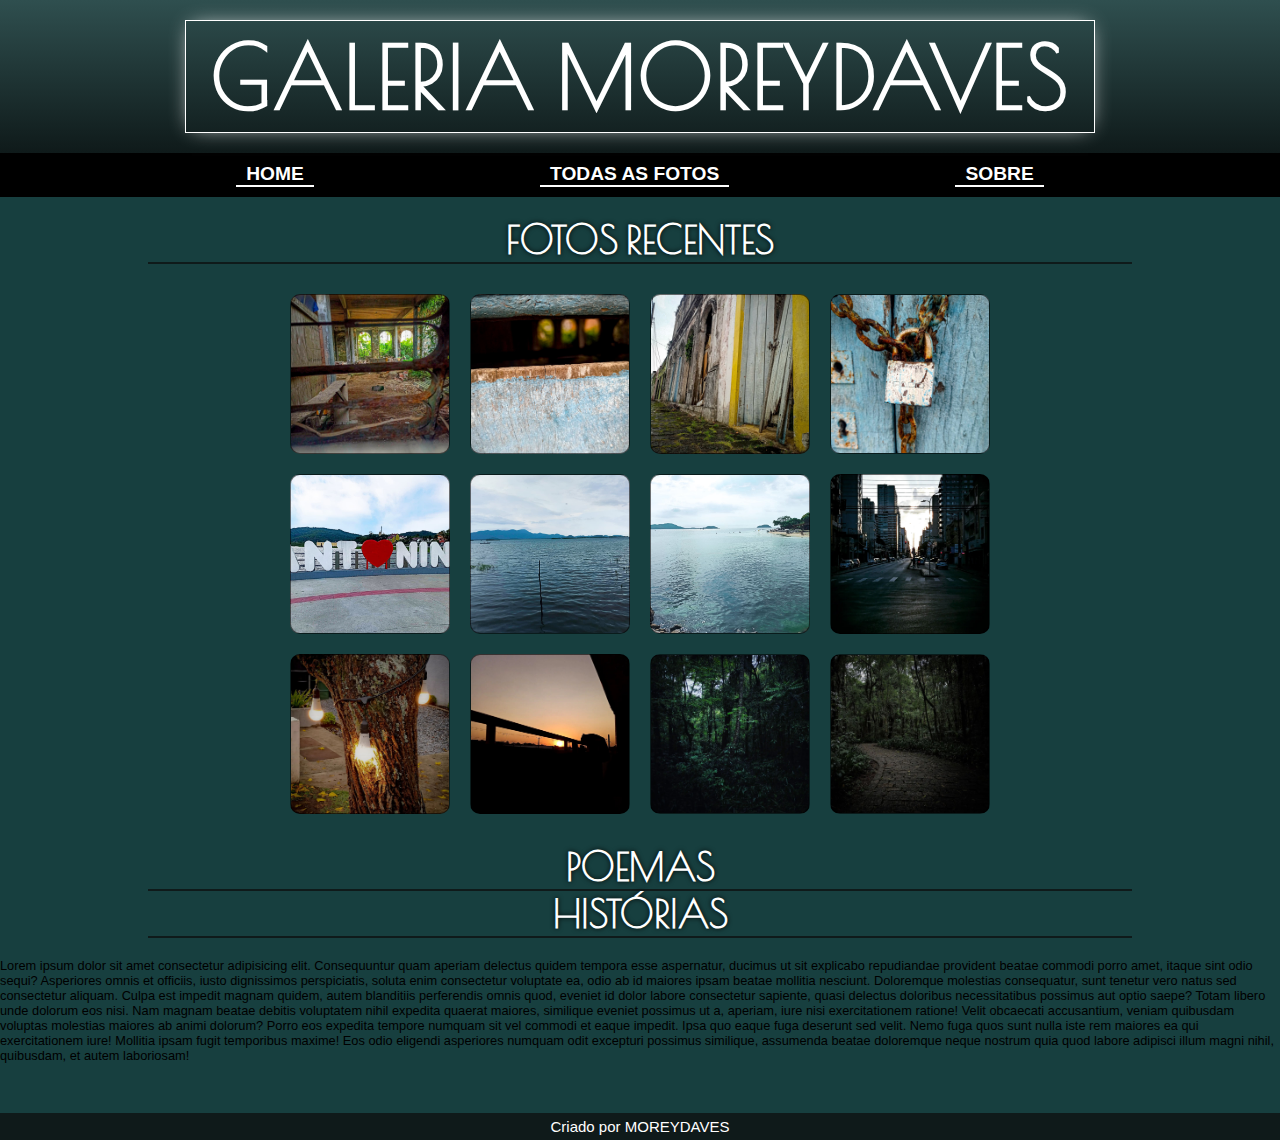
==== index.html @ 1c194be7 "Design novo" ====
<!DOCTYPE html>
<html lang="pt-br">
<head>
    <meta charset="UTF-8">
    <meta http-equiv="X-UA-Compatible" content="IE=edge">
    <meta name="viewport" content="width=device-width, initial-scale=1.0">
    <link rel="stylesheet" href="style.css">
    <link rel="stylesheet" href="fotos-recentes.css">
    <title>Galeria Moreydaves</title>
</head>
<body>
    <header>
        <span class="logo">
            GALERIA MOREYDAVES
        </span>
    </header>
    <nav>
        <a class="menu" href="index.html">HOME</a>
        <a class="menu" href="">TODAS AS FOTOS</a>
        <a class="menu" href="">SOBRE</a>
    </nav>
    <main>
        <section class="fotos">
            <h2 class="subtitulo">FOTOS RECENTES</h2>
            <article>
                <div class="pic" id="p1"></div>
                <div class="pic" id="p2"></div>
                <div class="pic" id="p3"></div>
                <div class="pic" id="p4"></div>
                <div class="pic" id="p5"></div>
                <div class="pic" id="p6"></div>
                <div class="pic" id="p7"></div>
                <div class="pic" id="p8"></div>
                <div class="pic" id="p9"></div>
                <div class="pic" id="p10"></div>
                <div class="pic" id="p11"></div>
                <div class="pic" id="p12"></div>
            </article>
        </section>
        <section>
            <h2 class="subtitulo">POEMAS</h2>
        </section>
        <section>
            <h2 class="subtitulo">HISTÓRIAS</h2>
        </section>
    </main>
    Lorem ipsum dolor sit amet consectetur adipisicing elit. Consequuntur quam aperiam delectus quidem tempora esse aspernatur, ducimus ut sit explicabo repudiandae provident beatae commodi porro amet, itaque sint odio sequi?
    Asperiores omnis et officiis, iusto dignissimos perspiciatis, soluta enim consectetur voluptate ea, odio ab id maiores ipsam beatae mollitia nesciunt. Doloremque molestias consequatur, sunt tenetur vero natus sed consectetur aliquam.
    Culpa est impedit magnam quidem, autem blanditiis perferendis omnis quod, eveniet id dolor labore consectetur sapiente, quasi delectus doloribus necessitatibus possimus aut optio saepe? Totam libero unde dolorum eos nisi.
    Nam magnam beatae debitis voluptatem nihil expedita quaerat maiores, similique eveniet possimus ut a, aperiam, iure nisi exercitationem ratione! Velit obcaecati accusantium, veniam quibusdam voluptas molestias maiores ab animi dolorum?
    Porro eos expedita tempore numquam sit vel commodi et eaque impedit. Ipsa quo eaque fuga deserunt sed velit. Nemo fuga quos sunt nulla iste rem maiores ea qui exercitationem iure!
    Mollitia ipsam fugit temporibus maxime! Eos odio eligendi asperiores numquam odit excepturi possimus similique, assumenda beatae doloremque neque nostrum quia quod labore adipisci illum magni nihil, quibusdam, et autem laboriosam!
    <footer>
        Criado por MOREYDAVES
    </footer>
</body>
</html>
---- style.css ----
@charset "UTF-8";
@import url('https://fonts.googleapis.com/css2?family=Poppins:wght@700&display=swap');
@import url('https://fonts.googleapis.com/css2?family=Lateef&display=swap');
@import url('https://fonts.googleapis.com/css2?family=Poiret+One&display=swap');
:root{
    --fnt1: Dubai, sans-serif;
    --fnt2: poppins, sans-serif;
    --fnt3: Lateef, cursive;
    --fnt4: Poiret One, cursive;

    --cor1: rgb(47, 79, 79);
    --cor2: rgb(15, 26, 26);
    --cor3: rgb(7, 11, 11);
}
@media screen and (min-width: 750px){
    main{
        max-width: 80vw;
        margin: auto;
    }
    header span.logo{
        font-size: 6.7rem;
    }
    nav a.menu{
        font-size: 1.5rem;
    }
    main section h2.subtitulo{
        font-size: 3rem;
    }
}

@media screen and (max-width: 470px){
    main section h2.subtitulo{
        font-size: 8rem;
    }
}

*{
    margin: 0;
    padding: 0;
    box-sizing: border-box;
    font-family: var(--fnt1);
    font-size: 1vw;
}

body{
    background-color: rgb(16, 57, 57, 0.97);
}

header{
    background-image: linear-gradient(to bottom, var(--cor1), var(--cor2));
    color: white;
    min-height: 17vh;
    display: flex;
    flex-flow: column wrap;
    justify-content: space-evenly;
    align-items: center;
}

header .logo{
    font-family: var(--fnt4);
    letter-spacing: 1.5px;
    font-size: 10rem;
    font-weight: bold;
    margin: 15px 0px;
    padding: 5px 25px;
    text-align: center;
    display: block;
    border: 1px solid white;
    box-shadow: 0px 0px 20px -7px white;
}

nav{
    display: flex;
    justify-content: space-evenly;
    margin: 0px 0px;
    background-color: rgb(0, 0, 0);
    padding: 10px;
}

nav a{
    text-decoration: none;
    color: white;
    font-weight: bold;
    border-bottom: 2px solid white;
    padding: 0px 10px;
    font-size: 3rem;
}

nav a:hover{
    background-color: white;
    color: var(--cor2);
}

main{
    padding: 20px;
    margin: auto;
}

main section h2{
    color: var(--cor2);
    font-family: var(--fnt4);
    border-bottom: 2px solid var(--cor2);
    font-size: 5.7rem;
    color: white;
    text-shadow: 0px 0px 5px black;
    text-align: center;
}
section.fotos article{
    display: flex;
    flex-flow: row wrap;
    justify-content: center;
    padding: 20px 50px;
}

section article div.pic{
    width: 160px;
    height: 160px;
}

footer{
    font-size: 15px;
    background-color: var(--cor2);
    padding: 5px;
    text-align: center;
    color: white;
    margin-top: 50px;
}

/*
main section div.foto{
    width: 100px;
    height: 100px;
    background-position: center center;
    background-size: cover;
    border-radius: 50%;
    margin: 5px;
}
main section div.foto:active{
    border-radius: 0px;
    width: 100%;
    height: 100vh;
    position: fixed;
    top: 0;
    margin: 0;
    background-size: contain;
    background-repeat: no-repeat;
    background-position: center center;
    background-color: rgba(0, 0, 0, 0.915);
}
*/
---- fotos-recentes.css ----
@charset "UTF-8";

.pic{
    background-position: center center;
    background-repeat: no-repeat;
    background-size: cover;
    margin: 10px;
    border-radius: 10px;
    border: 1px solid rgba(0, 0, 0, 0.552);
}
.pic:active{
    position: fixed;
    width: 100%;
    height: 100%;
    margin: 0;
    border: 0;
    border-radius: 0;
    background-size: contain;
    background-color: rgba(0, 0, 0, 0.8);
    top: 0;

}

#p1{
    background-image: url(images/foto1.jpg);
}
#p2{
    background-image: url(images/foto2.jpg);
}
#p3{
    background-image: url(images/foto3.jpg);
}
#p4{
    background-image: url(images/foto4.jpg);
}
#p5{
    background-image: url(images/foto5.jpg);
}
#p6{
    background-image: url(images/foto6.jpg);
}
#p7{
    background-image: url(images/foto7.jpg);
}
#p8{
    background-image: url(images/foto8.jpg);
}
#p9{
    background-image: url(images/foto9.jpg);
}
#p10{
    background-image: url(images/foto10.jpg);
}
#p11{
    background-image: url(images/foto12.jpg);
}
#p12{
    background-image: url(images/foto13.jpg);
}
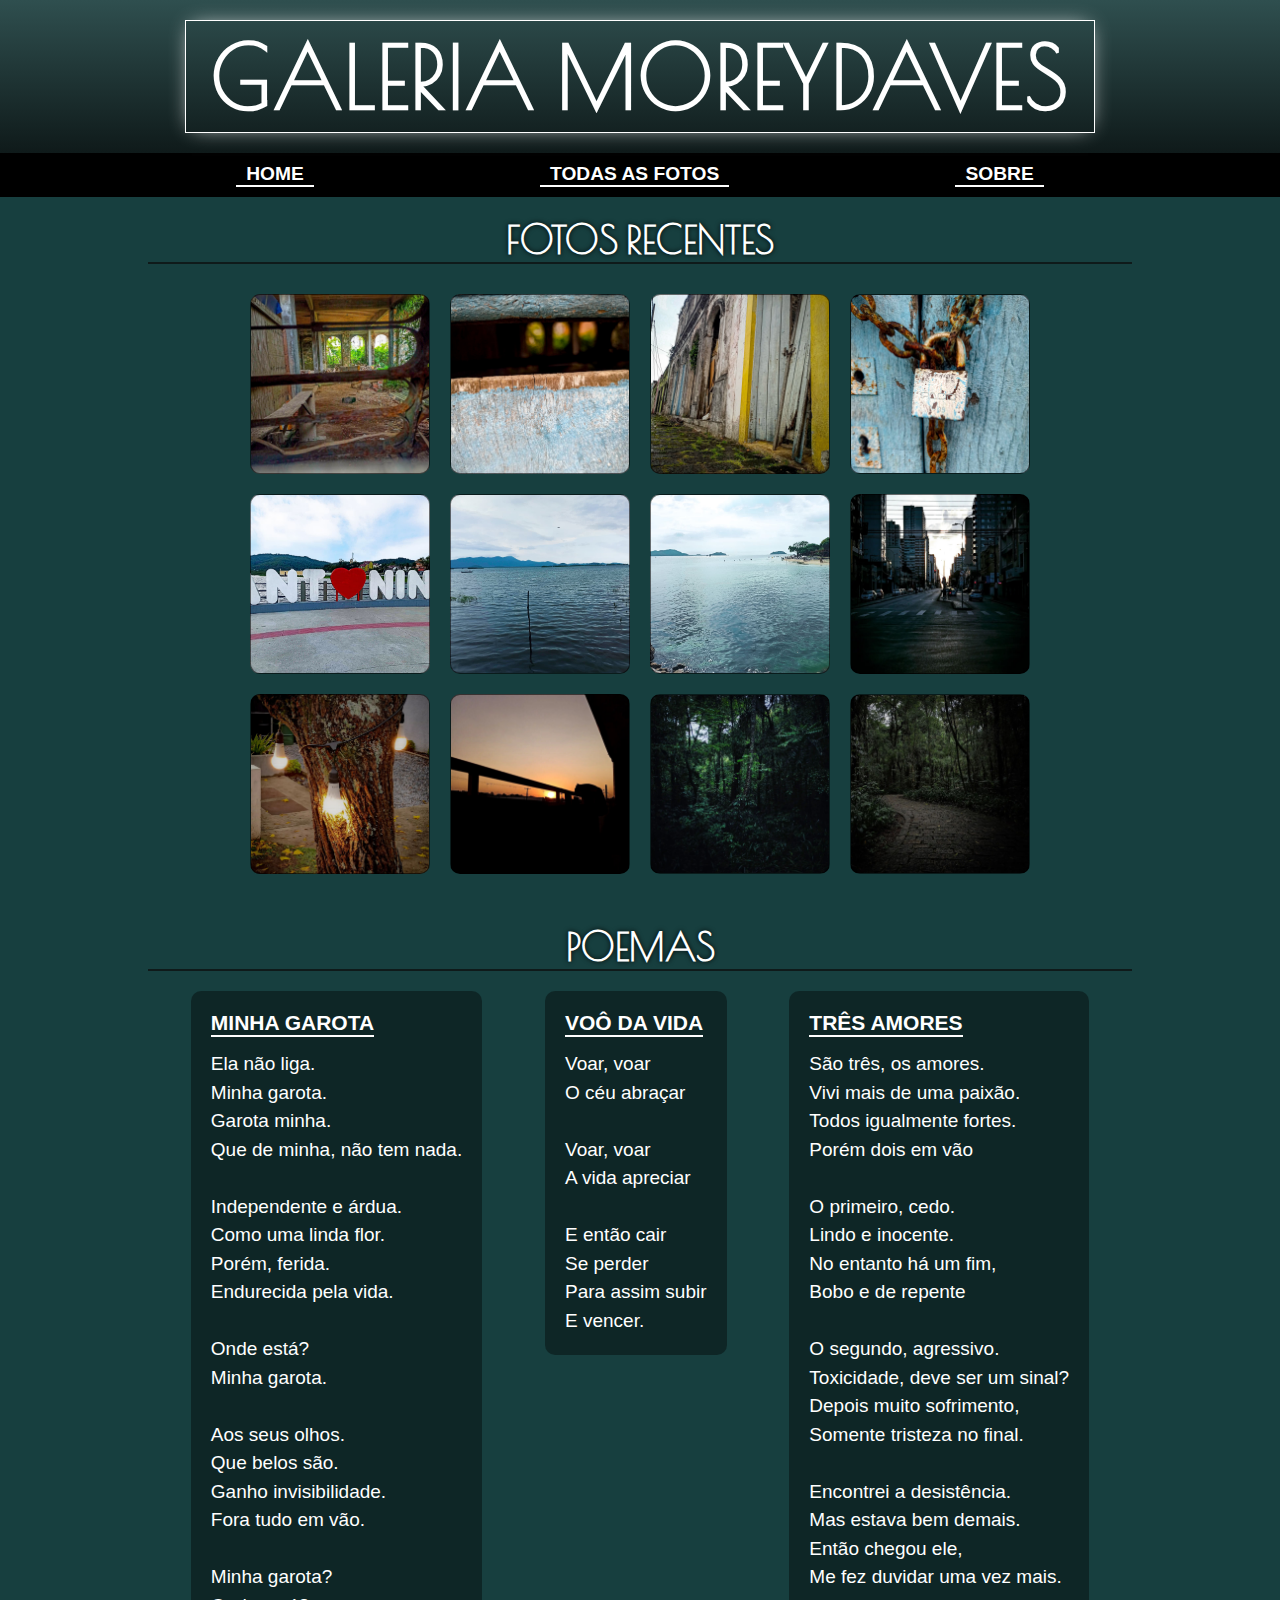
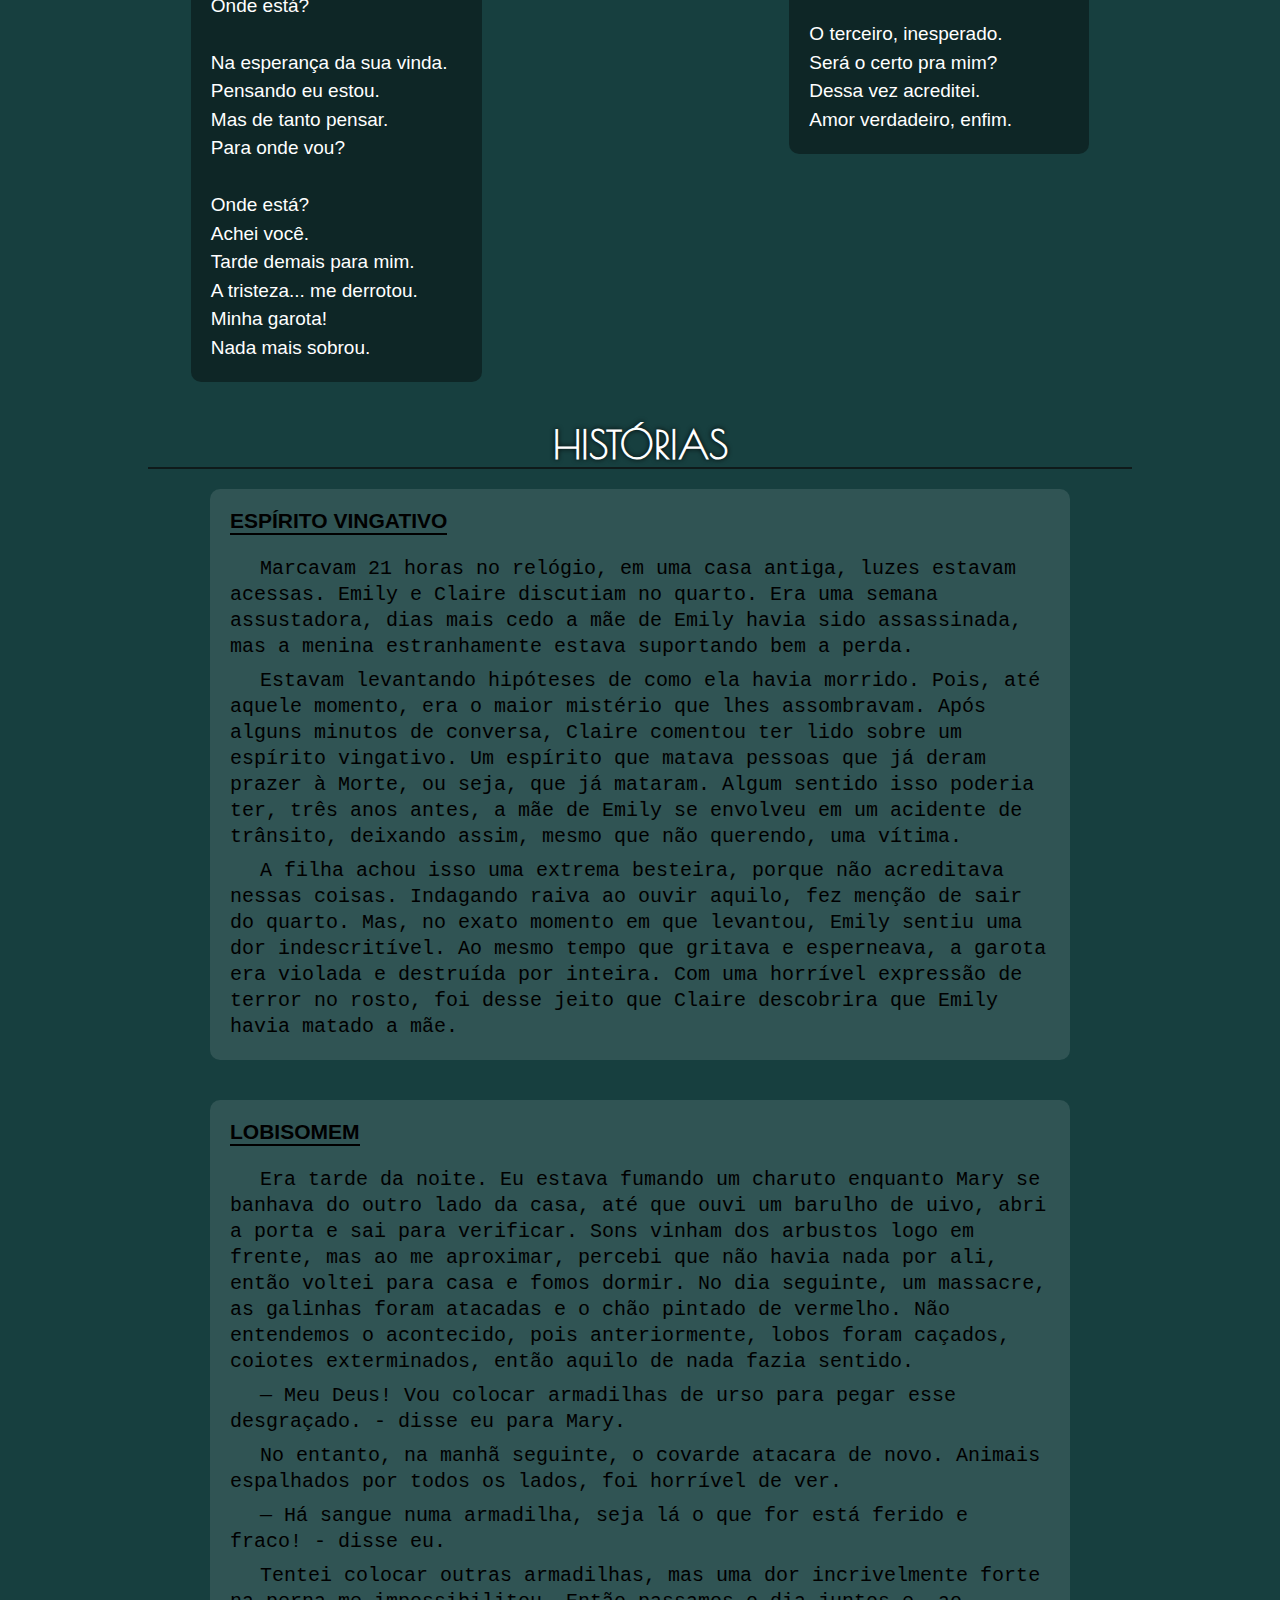
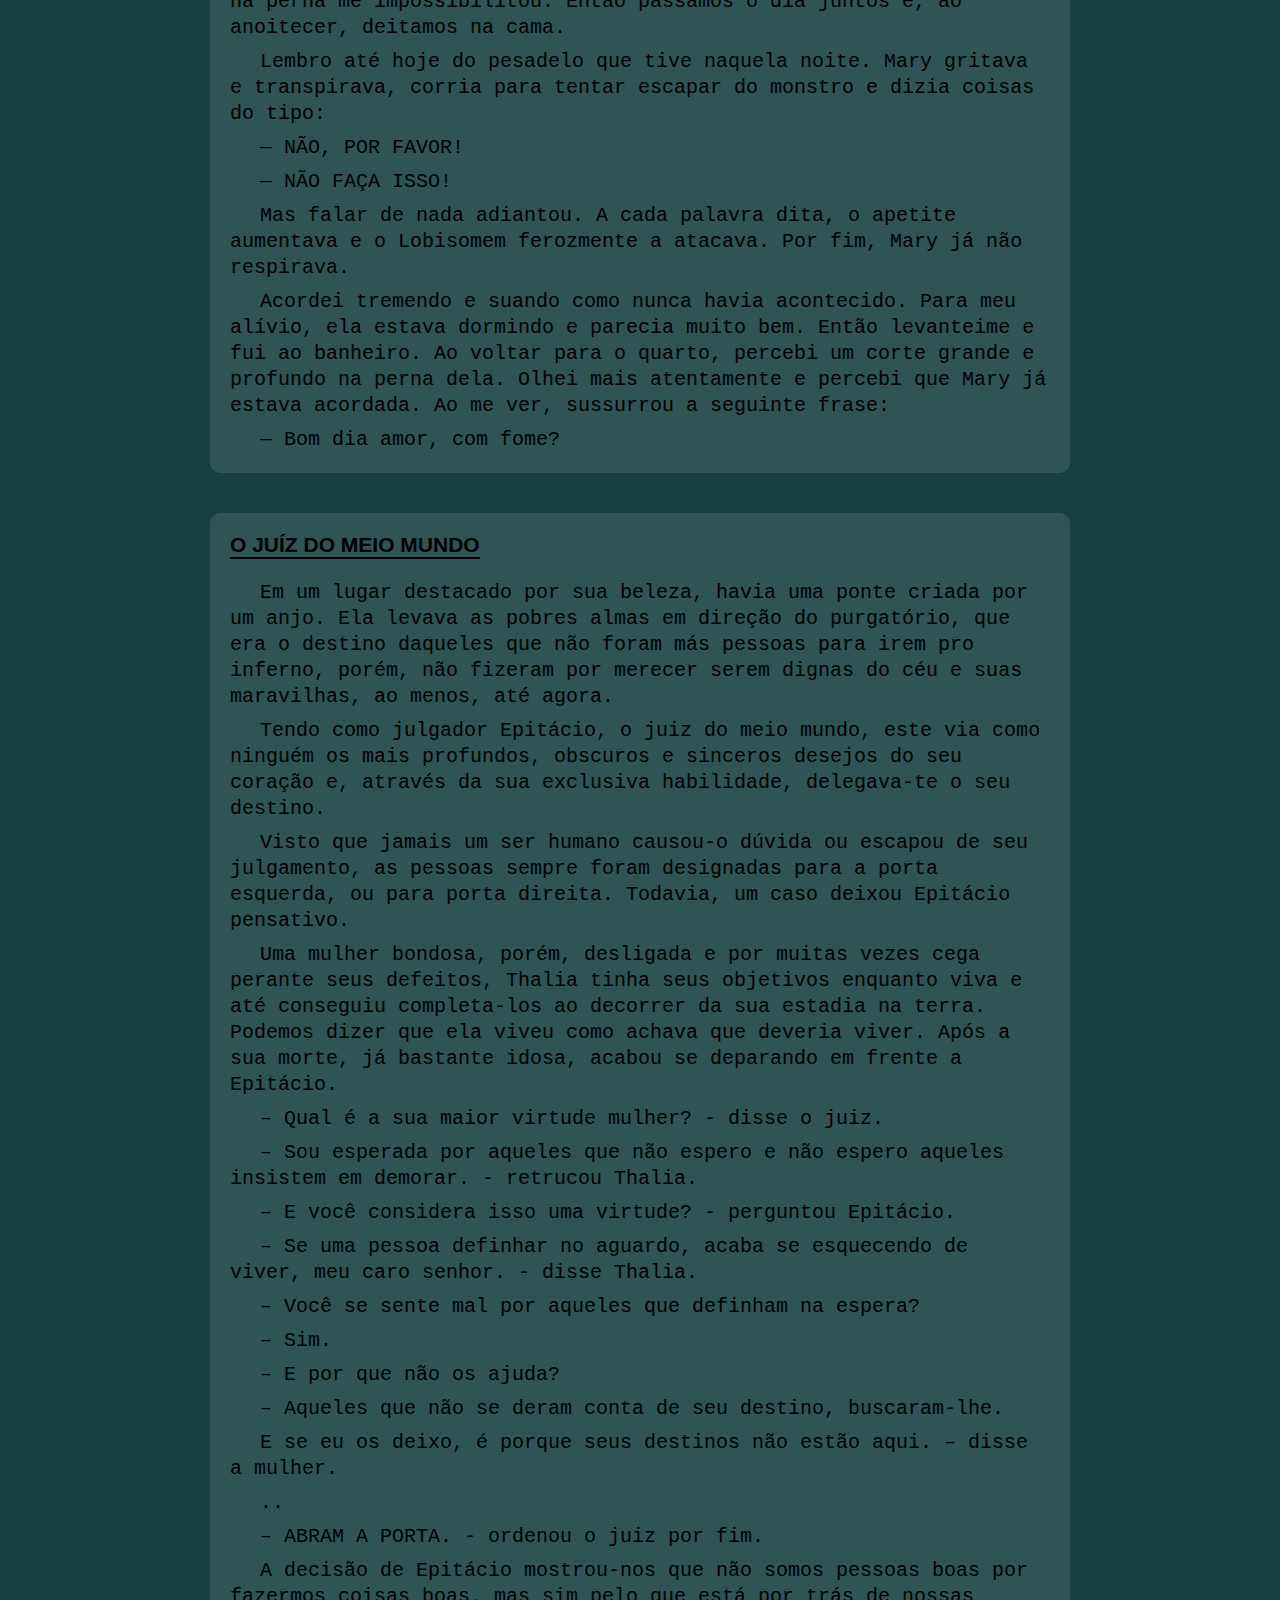
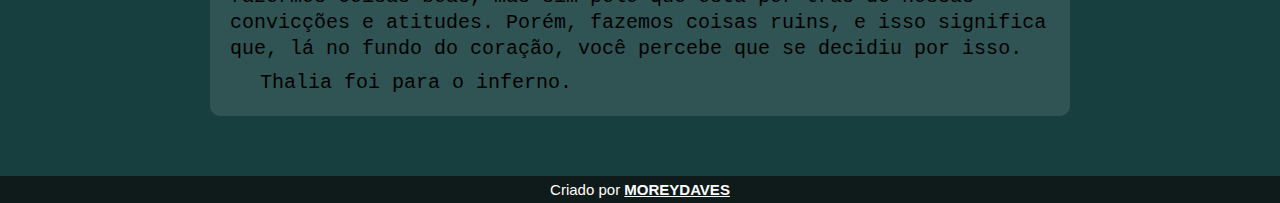
==== commit 79ab751b: "(poemas, histórias, todas as fotos) added" ====
--- a/index.html
+++ b/index.html
@@ -5,7 +5,7 @@
     <meta http-equiv="X-UA-Compatible" content="IE=edge">
     <meta name="viewport" content="width=device-width, initial-scale=1.0">
     <link rel="stylesheet" href="style.css">
-    <link rel="stylesheet" href="fotos-recentes.css">
+    <link rel="stylesheet" href="main.css">
     <title>Galeria Moreydaves</title>
 </head>
 <body>
@@ -16,7 +16,7 @@
     </header>
     <nav>
         <a class="menu" href="index.html">HOME</a>
-        <a class="menu" href="">TODAS AS FOTOS</a>
+        <a class="menu" href="all-pics.html">TODAS AS FOTOS</a>
         <a class="menu" href="">SOBRE</a>
     </nav>
     <main>
@@ -37,21 +37,245 @@
                 <div class="pic" id="p12"></div>
             </article>
         </section>
-        <section>
+        <section class="poemas">
             <h2 class="subtitulo">POEMAS</h2>
+            <article>
+<div class="text">
+<h3>MINHA GAROTA</h3>
+<pre>
+Ela não liga.
+Minha garota.
+Garota minha.
+Que de minha, não tem nada.
+
+Independente e árdua.
+Como uma linda flor.
+Porém, ferida.
+Endurecida pela vida.
+
+Onde está?
+Minha garota.
+
+Aos seus olhos.
+Que belos são.
+Ganho invisibilidade.
+Fora tudo em vão.
+
+Minha garota?
+Onde está?
+
+Na esperança da sua vinda.
+Pensando eu estou.
+Mas de tanto pensar.
+Para onde vou?
+
+Onde está?
+Achei você.
+Tarde demais para mim.
+A tristeza... me derrotou.
+Minha garota!
+Nada mais sobrou.
+</pre>
+</div>
+
+<div class="text">
+<h3>VOÔ DA VIDA</h3>
+<pre>
+Voar, voar
+O céu abraçar
+
+Voar, voar
+A vida apreciar
+
+E então cair
+Se perder
+Para assim subir
+E vencer.
+</pre>
+</div>
+
+<div class="text">
+<h3>TRÊS AMORES</h3>
+<pre>
+São três, os amores.
+Vivi mais de uma paixão.
+Todos igualmente fortes.
+Porém dois em vão
+
+O primeiro, cedo.
+Lindo e inocente.
+No entanto há um fim,
+Bobo e de repente
+
+O segundo, agressivo.
+Toxicidade, deve ser um sinal?
+Depois muito sofrimento,
+Somente tristeza no final.
+
+Encontrei a desistência.
+Mas estava bem demais.
+Então chegou ele,
+Me fez duvidar uma vez mais.
+
+O terceiro, inesperado.
+Será o certo pra mim?
+Dessa vez acreditei.
+Amor verdadeiro, enfim.
+</pre>
+</div>
+
+            </article>
         </section>
-        <section>
+        <section class="hist">
             <h2 class="subtitulo">HISTÓRIAS</h2>
+            <article>
+                <div class="text">
+                    <h3>ESPÍRITO VINGATIVO</h3>
+                        <p>
+                            Marcavam 21 horas no relógio, em uma casa antiga, luzes
+                            estavam acessas. Emily e Claire discutiam no quarto. Era uma semana
+                            assustadora, dias mais cedo a mãe de Emily havia sido assassinada,
+                            mas a menina estranhamente estava suportando bem a perda.
+                        <p>
+                            Estavam levantando hipóteses de como ela havia morrido. Pois,
+                            até aquele momento, era o maior mistério que lhes assombravam.
+                            Após alguns minutos de conversa, Claire comentou ter lido sobre um
+                            espírito vingativo. Um espírito que matava pessoas que já deram
+                            prazer à Morte, ou seja, que já mataram. Algum sentido isso poderia
+                            ter, três anos antes, a mãe de Emily se envolveu em um acidente de
+                            trânsito, deixando assim, mesmo que não querendo, uma vítima.
+                        </p>
+                        <p>
+                            A filha achou isso uma extrema besteira, porque não acreditava
+                            nessas coisas. Indagando raiva ao ouvir aquilo, fez menção de sair do
+                            quarto. Mas, no exato momento em que levantou, Emily sentiu uma dor
+                            indescritível. Ao mesmo tempo que gritava e esperneava, a garota era
+                            violada e destruída por inteira. Com uma horrível expressão de terror
+                            no rosto, foi desse jeito que Claire descobrira que Emily havia matado
+                            a mãe.
+                        </p>
+                </div>
+                <div class="text">
+                    <h3>LOBISOMEM</h3>
+                    <p>
+                        Era tarde da noite. Eu estava fumando um charuto enquanto Mary
+                        se banhava do outro lado da casa, até que ouvi um barulho de uivo, abri
+                        a porta e sai para verificar. Sons vinham dos arbustos logo em frente,
+                        mas ao me aproximar, percebi que não havia nada por ali, então voltei
+                        para casa e fomos dormir. No dia seguinte, um massacre, as galinhas
+                        foram atacadas e o chão pintado de vermelho. Não entendemos o
+                        acontecido, pois anteriormente, lobos foram caçados, coiotes
+                        exterminados, então aquilo de nada fazia sentido.
+                    </p>
+                    <p>
+                        — Meu Deus! Vou colocar armadilhas de urso para pegar esse
+                        desgraçado. - disse eu para Mary.
+                    </p>
+                    <p>
+                        No entanto, na manhã seguinte, o covarde atacara de novo.
+                        Animais espalhados por todos os lados, foi horrível de ver.
+                    </p>
+                    <p>
+                        — Há sangue numa armadilha, seja lá o que for está ferido e
+                        fraco! - disse eu.
+                    </p>
+                    <p>
+                        Tentei colocar outras armadilhas, mas uma dor incrivelmente
+                        forte na perna me impossibilitou. Então passamos o dia juntos e, ao
+                        anoitecer, deitamos na cama.
+                    </p>
+                    <p>
+                        Lembro até hoje do pesadelo que tive naquela noite. Mary gritava
+                        e transpirava, corria para tentar escapar do monstro e dizia coisas do
+                        tipo:
+                    </p>
+                    <p>— NÃO, POR FAVOR!</p>
+                    <p>— NÃO FAÇA ISSO!</p>
+                    <p>
+                        Mas falar de nada adiantou. A cada palavra dita, o apetite
+                        aumentava e o Lobisomem ferozmente a atacava. Por fim, Mary já não
+                        respirava.
+                    </p>
+                    <p>
+                        Acordei tremendo e suando como nunca havia acontecido. Para
+                        meu alívio, ela estava dormindo e parecia muito bem. Então levanteime e fui ao banheiro. Ao voltar para o quarto, percebi um corte grande
+                        e profundo na perna dela. Olhei mais atentamente e percebi que Mary
+                        já estava acordada. Ao me ver, sussurrou a seguinte frase:
+                    </p>
+                    <p>— Bom dia amor, com fome?</p>
+                </div>
+                <div class="text">
+                    <h3>O JUÍZ DO MEIO MUNDO</h3>
+                    <p>
+                        Em um lugar destacado por sua beleza, havia uma ponte criada
+                        por um anjo. Ela levava as pobres almas em direção do purgatório, que
+                        era o destino daqueles que não foram más pessoas para irem pro
+                        inferno, porém, não fizeram por merecer serem dignas do céu e suas
+                        maravilhas, ao menos, até agora.
+                    <p>
+                        Tendo como julgador Epitácio, o juiz do meio mundo, este via
+                        como ninguém os mais profundos, obscuros e sinceros desejos do seu
+                        coração e, através da sua exclusiva habilidade, delegava-te o seu
+                        destino.
+                    </p>
+                    <p>
+                        Visto que jamais um ser humano causou-o dúvida ou escapou de
+                        seu julgamento, as pessoas sempre foram designadas para a porta
+                        esquerda, ou para porta direita. Todavia, um caso deixou Epitácio
+                        pensativo.
+                    </p>
+                    <p>
+                        Uma mulher bondosa, porém, desligada e por muitas vezes cega
+                        perante seus defeitos, Thalia tinha seus objetivos enquanto viva e até
+                        conseguiu completa-los ao decorrer da sua estadia na terra. Podemos
+                        dizer que ela viveu como achava que deveria viver. Após a sua morte,
+                        já bastante idosa, acabou se deparando em frente a Epitácio.
+                    </p>
+                    <p>
+                        – Qual é a sua maior virtude mulher? - disse o juiz.
+                    </p>
+                    <p>
+                        – Sou esperada por aqueles que não espero e não espero aqueles
+                    insistem em demorar. - retrucou Thalia.
+                    </p>
+                    <p>
+                        – E você considera isso uma virtude? - perguntou Epitácio.
+                    </p>
+                    <p>
+                        – Se uma pessoa definhar no aguardo, acaba se esquecendo de
+                        viver, meu caro senhor. - disse Thalia.
+                    </p>
+                    <p>
+                        – Você se sente mal por aqueles que definham na espera?
+                    </p>
+                    <p>
+                        – Sim.
+                    </p>
+                    <p>
+                        – E por que não os ajuda?
+                    </p>
+                    <p>
+                        – Aqueles que não se deram conta de seu destino, buscaram-lhe.
+                    </p>
+                    <p>
+                        E se eu os deixo, é porque seus destinos não estão aqui.
+                        – disse a mulher.
+                    </p>
+                    <p>..</p>
+                    <p>– ABRAM A PORTA. - ordenou o juiz por fim.</p>
+                    <p>
+                        A decisão de Epitácio mostrou-nos que não somos pessoas boas
+                        por fazermos coisas boas, mas sim pelo que está por trás de nossas
+                        convicções e atitudes. Porém, fazemos coisas ruins, e isso significa
+                        que, lá no fundo do coração, você percebe que se decidiu por isso.
+                    </p>
+                    <p>Thalia foi para o inferno.</p>
+                </div>
+            </article>
         </section>
     </main>
-    Lorem ipsum dolor sit amet consectetur adipisicing elit. Consequuntur quam aperiam delectus quidem tempora esse aspernatur, ducimus ut sit explicabo repudiandae provident beatae commodi porro amet, itaque sint odio sequi?
-    Asperiores omnis et officiis, iusto dignissimos perspiciatis, soluta enim consectetur voluptate ea, odio ab id maiores ipsam beatae mollitia nesciunt. Doloremque molestias consequatur, sunt tenetur vero natus sed consectetur aliquam.
-    Culpa est impedit magnam quidem, autem blanditiis perferendis omnis quod, eveniet id dolor labore consectetur sapiente, quasi delectus doloribus necessitatibus possimus aut optio saepe? Totam libero unde dolorum eos nisi.
-    Nam magnam beatae debitis voluptatem nihil expedita quaerat maiores, similique eveniet possimus ut a, aperiam, iure nisi exercitationem ratione! Velit obcaecati accusantium, veniam quibusdam voluptas molestias maiores ab animi dolorum?
-    Porro eos expedita tempore numquam sit vel commodi et eaque impedit. Ipsa quo eaque fuga deserunt sed velit. Nemo fuga quos sunt nulla iste rem maiores ea qui exercitationem iure!
-    Mollitia ipsam fugit temporibus maxime! Eos odio eligendi asperiores numquam odit excepturi possimus similique, assumenda beatae doloremque neque nostrum quia quod labore adipisci illum magni nihil, quibusdam, et autem laboriosam!
     <footer>
-        Criado por MOREYDAVES
+        Criado por <a target="_blank" href="http://instagram.com/moreyfotos">MOREYDAVES</a>
     </footer>
 </body>
 </html>--- a/style.css
+++ b/style.css
@@ -96,6 +96,10 @@
     margin: auto;
 }
 
+main section{
+    margin-bottom: 20px;
+}
+
 main section h2{
     color: var(--cor2);
     font-family: var(--fnt4);
@@ -105,17 +109,6 @@
     text-shadow: 0px 0px 5px black;
     text-align: center;
 }
-section.fotos article{
-    display: flex;
-    flex-flow: row wrap;
-    justify-content: center;
-    padding: 20px 50px;
-}
-
-section article div.pic{
-    width: 160px;
-    height: 160px;
-}
 
 footer{
     font-size: 15px;
@@ -123,28 +116,13 @@
     padding: 5px;
     text-align: center;
     color: white;
-    margin-top: 50px;
 }
-
-/*
-main section div.foto{
-    width: 100px;
-    height: 100px;
-    background-position: center center;
-    background-size: cover;
-    border-radius: 50%;
-    margin: 5px;
+footer a{
+    color: white;
+    font-weight: bold;
+    font-size: 15px;
 }
-main section div.foto:active{
-    border-radius: 0px;
-    width: 100%;
-    height: 100vh;
-    position: fixed;
-    top: 0;
-    margin: 0;
-    background-size: contain;
-    background-repeat: no-repeat;
-    background-position: center center;
-    background-color: rgba(0, 0, 0, 0.915);
-}
-*/+footer a:hover{
+    color: var(--cor1)
+    
+}--- a/main.css
+++ b/main.css
@@ -0,0 +1,121 @@
+@charset "UTF-8";
+@import url('https://fonts.googleapis.com/css2?family=Cutive+Mono&display=swap');
+
+main section.fotos article{
+    display: flex;
+    flex-flow: row wrap;
+    justify-content: center;
+    padding: 20px 50px;
+}
+
+main section.fotos article div.pic{
+    width: 180px;
+    height: 180px;
+}
+
+main section.fotos article div.pic{
+    background-position: center center;
+    background-repeat: no-repeat;
+    background-size: cover;
+    margin: 10px;
+    border-radius: 10px;
+    border: 1px solid rgba(0, 0, 0, 0.552);
+}
+main section.fotos article div.pic:active{
+    position: fixed;
+    width: 100%;
+    height: 100%;
+    margin: 0;
+    border: 0;
+    border-radius: 0;
+    background-size: contain;
+    background-color: rgba(0, 0, 0, 0.8);
+    top: 0;
+
+}
+
+#p1{
+    background-image: url(images/foto1.jpg);
+}
+#p2{
+    background-image: url(images/foto2.jpg);
+}
+#p3{
+    background-image: url(images/foto3.jpg);
+}
+#p4{
+    background-image: url(images/foto4.jpg);
+}
+#p5{
+    background-image: url(images/foto5.jpg);
+}
+#p6{
+    background-image: url(images/foto6.jpg);
+}
+#p7{
+    background-image: url(images/foto7.jpg);
+}
+#p8{
+    background-image: url(images/foto8.jpg);
+}
+#p9{
+    background-image: url(images/foto9.jpg);
+}
+#p10{
+    background-image: url(images/foto10.jpg);
+}
+#p11{
+    background-image: url(images/foto12.jpg);
+}
+#p12{
+    background-image: url(images/foto13.jpg);
+}
+
+main section.poemas article{
+    display: flex;
+    flex-flow: row wrap;
+    justify-content: space-evenly;
+}
+
+main section article div.text{
+    color: white;
+    background-color: rgba(0, 0, 0, 0.388);
+    display: inline-block;
+    padding: 20px;
+    border-radius: 10px;
+    margin: 20px;
+    align-self: flex-start;
+}
+
+main section article div.text pre{
+    font-size: 19px;
+    line-height: 1.5em;
+}
+
+main section article div.text h3{
+    font-size: 21px;
+    border-bottom: 2px solid white;
+    display: inline-block;
+    margin-bottom: 13px;
+}
+
+main section article div.text p{
+    font-size: 20px;
+    text-indent: 30px;
+    line-height: 1.3em;
+    margin-top: 8px;
+    font-family: Cultive Mono, monospace;
+}
+
+
+main section.hist article div.text{
+    background-color: rgba(255, 255, 255, 0.109);
+    color: black;
+}
+main section.hist article div.text h3{
+    border-bottom: 2px solid black;
+}
+main section.hist article{
+    max-width: 900px;
+    margin: auto;
+}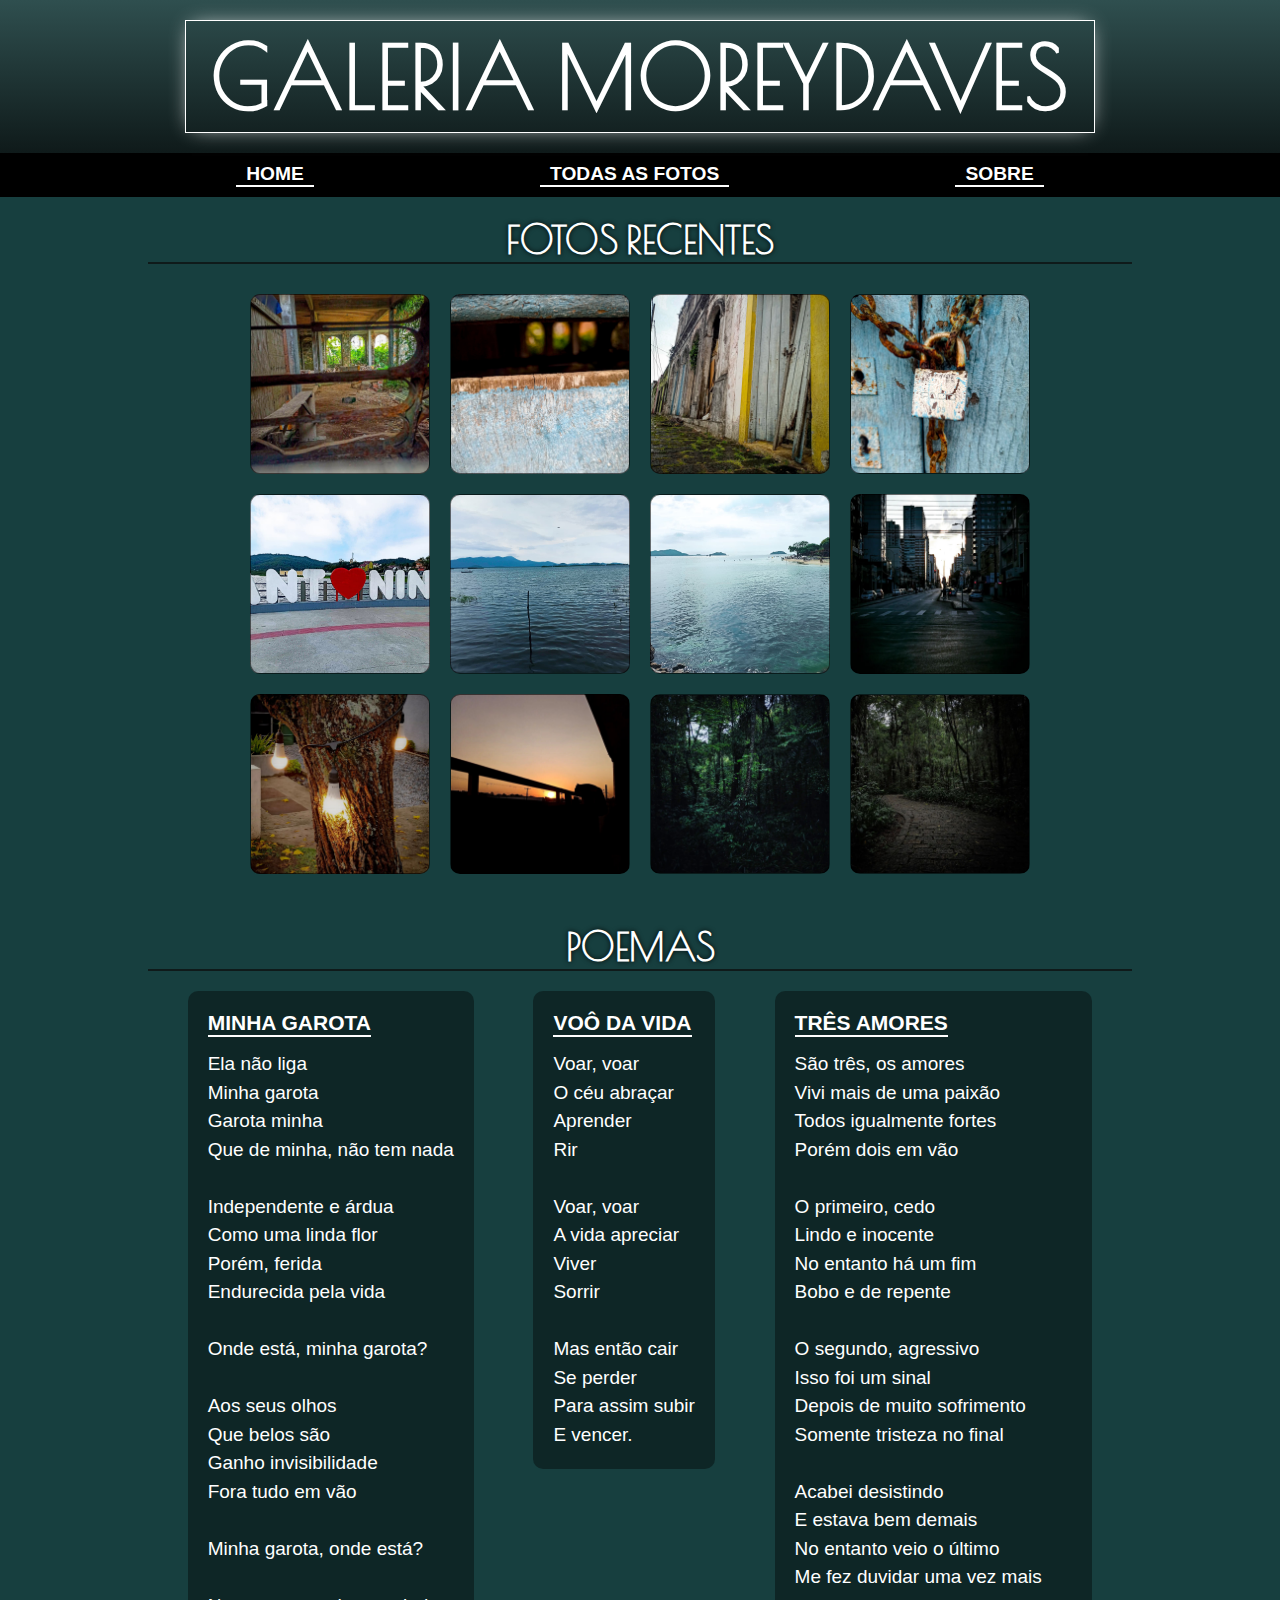
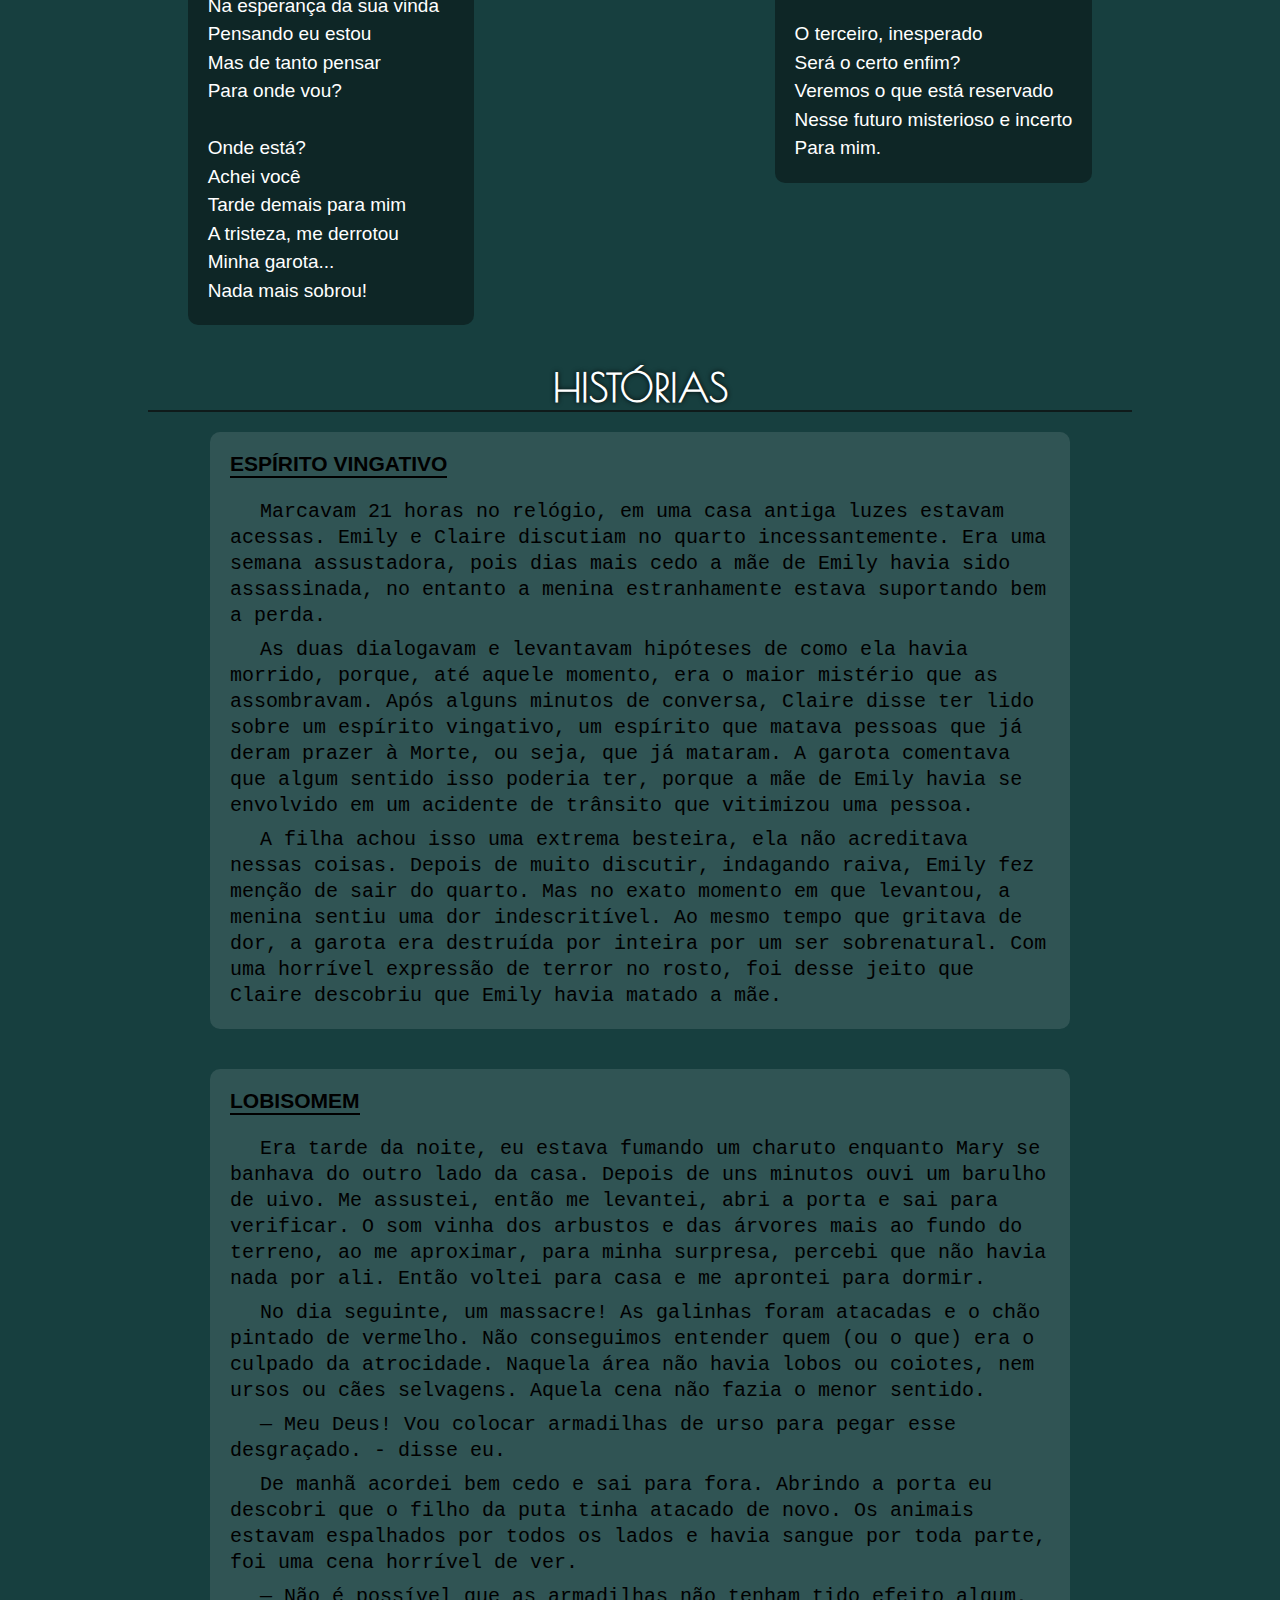
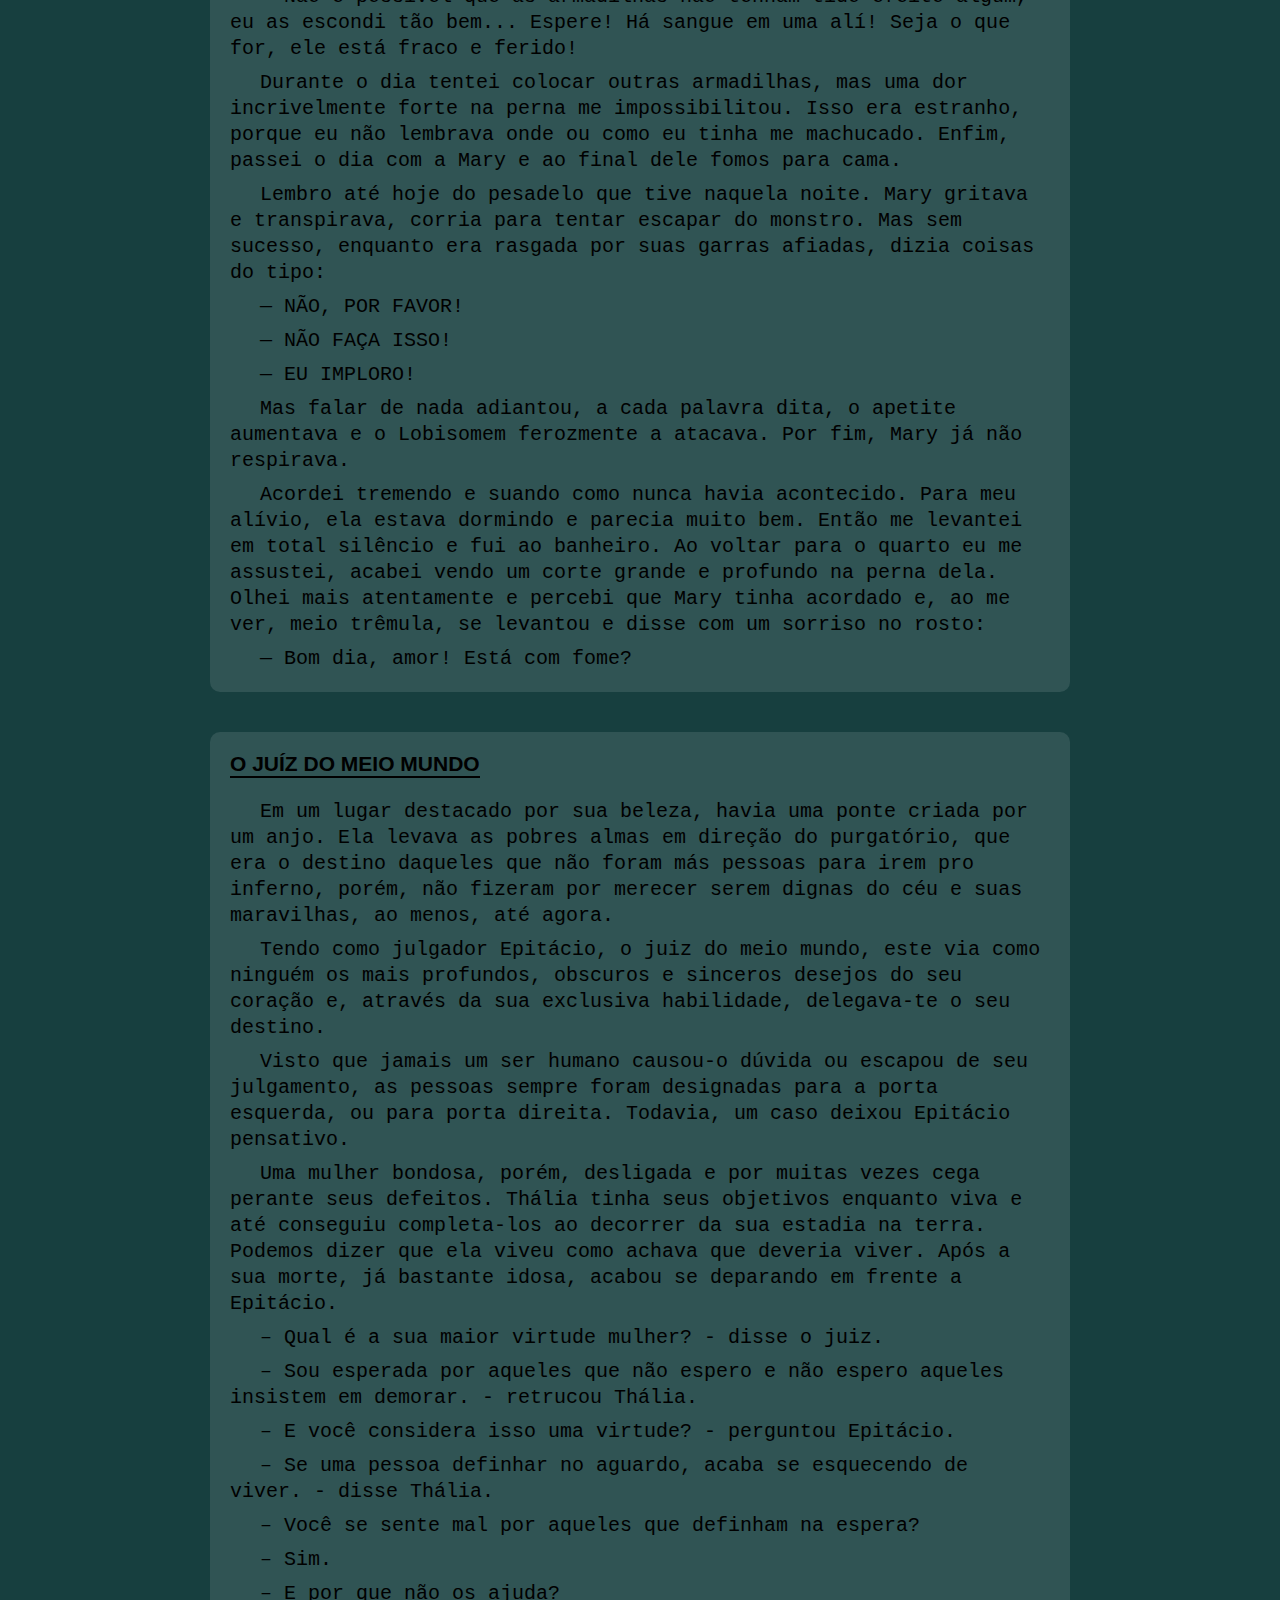
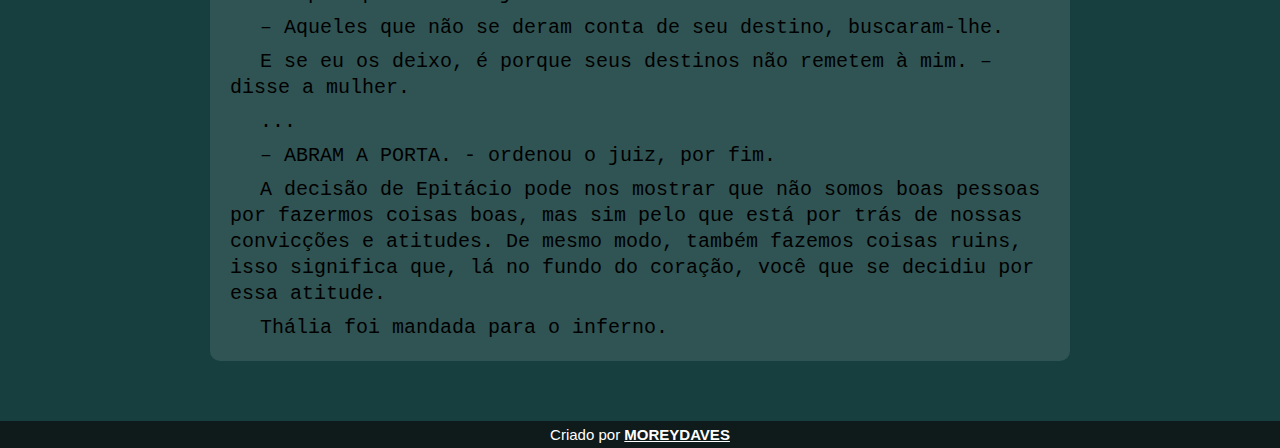
==== commit 5e21555b: "All pics added e revisando os text" ====
--- a/index.html
+++ b/index.html
@@ -43,38 +43,36 @@
 <div class="text">
 <h3>MINHA GAROTA</h3>
 <pre>
-Ela não liga.
-Minha garota.
-Garota minha.
-Que de minha, não tem nada.
-
-Independente e árdua.
-Como uma linda flor.
-Porém, ferida.
-Endurecida pela vida.
+Ela não liga
+Minha garota
+Garota minha
+Que de minha, não tem nada
+
+Independente e árdua
+Como uma linda flor
+Porém, ferida
+Endurecida pela vida
+
+Onde está, minha garota?
+
+Aos seus olhos
+Que belos são
+Ganho invisibilidade
+Fora tudo em vão
+
+Minha garota, onde está?
+
+Na esperança da sua vinda
+Pensando eu estou
+Mas de tanto pensar
+Para onde vou?
 
 Onde está?
-Minha garota.
-
-Aos seus olhos.
-Que belos são.
-Ganho invisibilidade.
-Fora tudo em vão.
-
-Minha garota?
-Onde está?
-
-Na esperança da sua vinda.
-Pensando eu estou.
-Mas de tanto pensar.
-Para onde vou?
-
-Onde está?
-Achei você.
-Tarde demais para mim.
-A tristeza... me derrotou.
-Minha garota!
-Nada mais sobrou.
+Achei você
+Tarde demais para mim
+A tristeza, me derrotou
+Minha garota...
+Nada mais sobrou!
 </pre>
 </div>
 
@@ -83,11 +81,15 @@
 <pre>
 Voar, voar
 O céu abraçar
+Aprender
+Rir
 
 Voar, voar
 A vida apreciar
-
-E então cair
+Viver
+Sorrir
+
+Mas então cair
 Se perder
 Para assim subir
 E vencer.
@@ -97,30 +99,31 @@
 <div class="text">
 <h3>TRÊS AMORES</h3>
 <pre>
-São três, os amores.
-Vivi mais de uma paixão.
-Todos igualmente fortes.
+São três, os amores
+Vivi mais de uma paixão
+Todos igualmente fortes
 Porém dois em vão
 
-O primeiro, cedo.
-Lindo e inocente.
-No entanto há um fim,
+O primeiro, cedo
+Lindo e inocente
+No entanto há um fim
 Bobo e de repente
 
-O segundo, agressivo.
-Toxicidade, deve ser um sinal?
-Depois muito sofrimento,
-Somente tristeza no final.
-
-Encontrei a desistência.
-Mas estava bem demais.
-Então chegou ele,
-Me fez duvidar uma vez mais.
-
-O terceiro, inesperado.
-Será o certo pra mim?
-Dessa vez acreditei.
-Amor verdadeiro, enfim.
+O segundo, agressivo
+Isso foi um sinal
+Depois de muito sofrimento
+Somente tristeza no final
+
+Acabei desistindo
+E estava bem demais
+No entanto veio o último
+Me fez duvidar uma vez mais
+
+O terceiro, inesperado
+Será o certo enfim?
+Veremos o que está reservado
+Nesse futuro misterioso e incerto
+Para mim.
 </pre>
 </div>
 
@@ -132,77 +135,72 @@
                 <div class="text">
                     <h3>ESPÍRITO VINGATIVO</h3>
                         <p>
-                            Marcavam 21 horas no relógio, em uma casa antiga, luzes
-                            estavam acessas. Emily e Claire discutiam no quarto. Era uma semana
-                            assustadora, dias mais cedo a mãe de Emily havia sido assassinada,
-                            mas a menina estranhamente estava suportando bem a perda.
+                            Marcavam 21 horas no relógio, em uma casa antiga luzes
+                            estavam acessas. Emily e Claire discutiam no quarto incessantemente. Era uma semana
+                            assustadora, pois dias mais cedo a mãe de Emily havia sido assassinada,
+                            no entanto a menina estranhamente estava suportando bem a perda.
                         <p>
-                            Estavam levantando hipóteses de como ela havia morrido. Pois,
-                            até aquele momento, era o maior mistério que lhes assombravam.
-                            Após alguns minutos de conversa, Claire comentou ter lido sobre um
-                            espírito vingativo. Um espírito que matava pessoas que já deram
-                            prazer à Morte, ou seja, que já mataram. Algum sentido isso poderia
-                            ter, três anos antes, a mãe de Emily se envolveu em um acidente de
-                            trânsito, deixando assim, mesmo que não querendo, uma vítima.
+                            As duas dialogavam e levantavam hipóteses de como ela havia morrido, porque, até aquele momento, era o maior mistério que as assombravam.
+                            Após alguns minutos de conversa, Claire disse ter lido sobre um
+                            espírito vingativo, um espírito que matava pessoas que já deram
+                            prazer à Morte, ou seja, que já mataram. A garota comentava que algum sentido isso poderia
+                            ter, porque a mãe de Emily havia se envolvido em um acidente de
+                            trânsito que vitimizou uma pessoa.
                         </p>
                         <p>
-                            A filha achou isso uma extrema besteira, porque não acreditava
-                            nessas coisas. Indagando raiva ao ouvir aquilo, fez menção de sair do
-                            quarto. Mas, no exato momento em que levantou, Emily sentiu uma dor
-                            indescritível. Ao mesmo tempo que gritava e esperneava, a garota era
-                            violada e destruída por inteira. Com uma horrível expressão de terror
-                            no rosto, foi desse jeito que Claire descobrira que Emily havia matado
+                            A filha achou isso uma extrema besteira, ela não acreditava
+                            nessas coisas. Depois de muito discutir, indagando raiva, Emily fez menção de sair do
+                            quarto. Mas no exato momento em que levantou, a menina sentiu uma dor
+                            indescritível. Ao mesmo tempo que gritava de dor, a garota era destruída por inteira por um ser sobrenatural. Com uma horrível expressão de terror
+                            no rosto, foi desse jeito que Claire descobriu que Emily havia matado
                             a mãe.
                         </p>
                 </div>
                 <div class="text">
                     <h3>LOBISOMEM</h3>
                     <p>
-                        Era tarde da noite. Eu estava fumando um charuto enquanto Mary
-                        se banhava do outro lado da casa, até que ouvi um barulho de uivo, abri
-                        a porta e sai para verificar. Sons vinham dos arbustos logo em frente,
-                        mas ao me aproximar, percebi que não havia nada por ali, então voltei
-                        para casa e fomos dormir. No dia seguinte, um massacre, as galinhas
-                        foram atacadas e o chão pintado de vermelho. Não entendemos o
-                        acontecido, pois anteriormente, lobos foram caçados, coiotes
-                        exterminados, então aquilo de nada fazia sentido.
-                    </p>
+                        Era tarde da noite, eu estava fumando um charuto enquanto Mary
+                        se banhava do outro lado da casa. Depois de uns minutos ouvi um barulho de uivo. Me assustei, então me levantei, abri
+                        a porta e sai para verificar. O som vinha dos arbustos e das árvores mais ao fundo do terreno, ao me aproximar, para minha surpresa, percebi que não havia nada por ali. Então voltei
+                        para casa e me aprontei para dormir.</p>
+                    <p>
+                        No dia seguinte, um massacre! As galinhas
+                        foram atacadas e o chão pintado de vermelho. Não conseguimos entender quem (ou o que) era o culpado da atrocidade. Naquela área não havia lobos ou coiotes, nem ursos ou cães selvagens. Aquela cena não fazia o menor sentido.
+                    </p>
+                    
                     <p>
                         — Meu Deus! Vou colocar armadilhas de urso para pegar esse
-                        desgraçado. - disse eu para Mary.
-                    </p>
-                    <p>
-                        No entanto, na manhã seguinte, o covarde atacara de novo.
-                        Animais espalhados por todos os lados, foi horrível de ver.
-                    </p>
-                    <p>
-                        — Há sangue numa armadilha, seja lá o que for está ferido e
-                        fraco! - disse eu.
-                    </p>
-                    <p>
-                        Tentei colocar outras armadilhas, mas uma dor incrivelmente
-                        forte na perna me impossibilitou. Então passamos o dia juntos e, ao
-                        anoitecer, deitamos na cama.
+                        desgraçado. - disse eu.
+                    </p>
+                    <p>
+                        De manhã acordei bem cedo e sai para fora. Abrindo a porta eu descobri que o filho da puta tinha atacado de novo.
+                        Os animais estavam espalhados por todos os lados e havia sangue por toda parte, foi uma cena horrível de ver.
+                    </p>
+                    <p>
+                        — Não é possível que as armadilhas não tenham tido efeito algum, eu as escondi tão bem... Espere! Há sangue em uma alí! Seja o que for, ele está fraco e ferido!
+                    </p>
+                    <p>
+                        Durante o dia tentei colocar outras armadilhas, mas uma dor incrivelmente
+                        forte na perna me impossibilitou. Isso era estranho, porque eu não lembrava onde ou como eu tinha me machucado. Enfim, passei o dia com a Mary e ao final dele fomos para cama.
                     </p>
                     <p>
                         Lembro até hoje do pesadelo que tive naquela noite. Mary gritava
-                        e transpirava, corria para tentar escapar do monstro e dizia coisas do
-                        tipo:
+                        e transpirava, corria para tentar escapar do monstro. Mas sem sucesso, enquanto era rasgada por suas garras afiadas, dizia coisas do tipo:
                     </p>
                     <p>— NÃO, POR FAVOR!</p>
                     <p>— NÃO FAÇA ISSO!</p>
-                    <p>
-                        Mas falar de nada adiantou. A cada palavra dita, o apetite
+                    <p>— EU IMPLORO!</p>
+                    <p>
+                        Mas falar de nada adiantou, a cada palavra dita, o apetite
                         aumentava e o Lobisomem ferozmente a atacava. Por fim, Mary já não
                         respirava.
                     </p>
                     <p>
                         Acordei tremendo e suando como nunca havia acontecido. Para
-                        meu alívio, ela estava dormindo e parecia muito bem. Então levanteime e fui ao banheiro. Ao voltar para o quarto, percebi um corte grande
-                        e profundo na perna dela. Olhei mais atentamente e percebi que Mary
-                        já estava acordada. Ao me ver, sussurrou a seguinte frase:
-                    </p>
-                    <p>— Bom dia amor, com fome?</p>
+                        meu alívio, ela estava dormindo e parecia muito bem. Então me levantei em total silêncio e fui ao banheiro. Ao voltar para o quarto eu me assustei, acabei vendo um corte grande
+                        e profundo na perna dela. Olhei mais atentamente e percebi que Mary tinha acordado e, ao me ver, meio trêmula, se levantou e disse com um sorriso no rosto:
+                    </p>
+                    <p>— Bom dia, amor! Está com fome?</p>
                 </div>
                 <div class="text">
                     <h3>O JUÍZ DO MEIO MUNDO</h3>
@@ -226,7 +224,7 @@
                     </p>
                     <p>
                         Uma mulher bondosa, porém, desligada e por muitas vezes cega
-                        perante seus defeitos, Thalia tinha seus objetivos enquanto viva e até
+                        perante seus defeitos. Thália tinha seus objetivos enquanto viva e até
                         conseguiu completa-los ao decorrer da sua estadia na terra. Podemos
                         dizer que ela viveu como achava que deveria viver. Após a sua morte,
                         já bastante idosa, acabou se deparando em frente a Epitácio.
@@ -236,14 +234,14 @@
                     </p>
                     <p>
                         – Sou esperada por aqueles que não espero e não espero aqueles
-                    insistem em demorar. - retrucou Thalia.
+                    insistem em demorar. - retrucou Thália.
                     </p>
                     <p>
                         – E você considera isso uma virtude? - perguntou Epitácio.
                     </p>
                     <p>
                         – Se uma pessoa definhar no aguardo, acaba se esquecendo de
-                        viver, meu caro senhor. - disse Thalia.
+                        viver. - disse Thália.
                     </p>
                     <p>
                         – Você se sente mal por aqueles que definham na espera?
@@ -258,24 +256,27 @@
                         – Aqueles que não se deram conta de seu destino, buscaram-lhe.
                     </p>
                     <p>
-                        E se eu os deixo, é porque seus destinos não estão aqui.
+                        E se eu os deixo, é porque seus destinos não remetem à mim.
                         – disse a mulher.
                     </p>
-                    <p>..</p>
-                    <p>– ABRAM A PORTA. - ordenou o juiz por fim.</p>
-                    <p>
-                        A decisão de Epitácio mostrou-nos que não somos pessoas boas
+                    <p>...</p>
+                    <p>– ABRAM A PORTA. - ordenou o juiz, por fim.</p>
+                    <p>
+                        A decisão de Epitácio pode nos mostrar que não somos boas pessoas
                         por fazermos coisas boas, mas sim pelo que está por trás de nossas
-                        convicções e atitudes. Porém, fazemos coisas ruins, e isso significa
-                        que, lá no fundo do coração, você percebe que se decidiu por isso.
-                    </p>
-                    <p>Thalia foi para o inferno.</p>
+                        convicções e atitudes. De mesmo modo, também fazemos coisas ruins, isso significa
+                        que, lá no fundo do coração, você que se decidiu por essa atitude.
+                    </p>
+                    <p>Thália foi mandada para o inferno.</p>
                 </div>
             </article>
         </section>
     </main>
     <footer>
-        Criado por <a target="_blank" href="http://instagram.com/moreyfotos">MOREYDAVES</a>
+        Criado por 
+        <a target="_blank" href="http://instagram.com/moreyfotos">
+            MOREYDAVES
+        </a>
     </footer>
 </body>
 </html>--- a/main.css
+++ b/main.css
@@ -31,7 +31,9 @@
     background-size: contain;
     background-color: rgba(0, 0, 0, 0.8);
     top: 0;
-
+}
+main section.fotos article div.pic:hover{
+    box-shadow: 0px 0px 20px rgba(255, 255, 255, 0.3);
 }
 
 #p1{
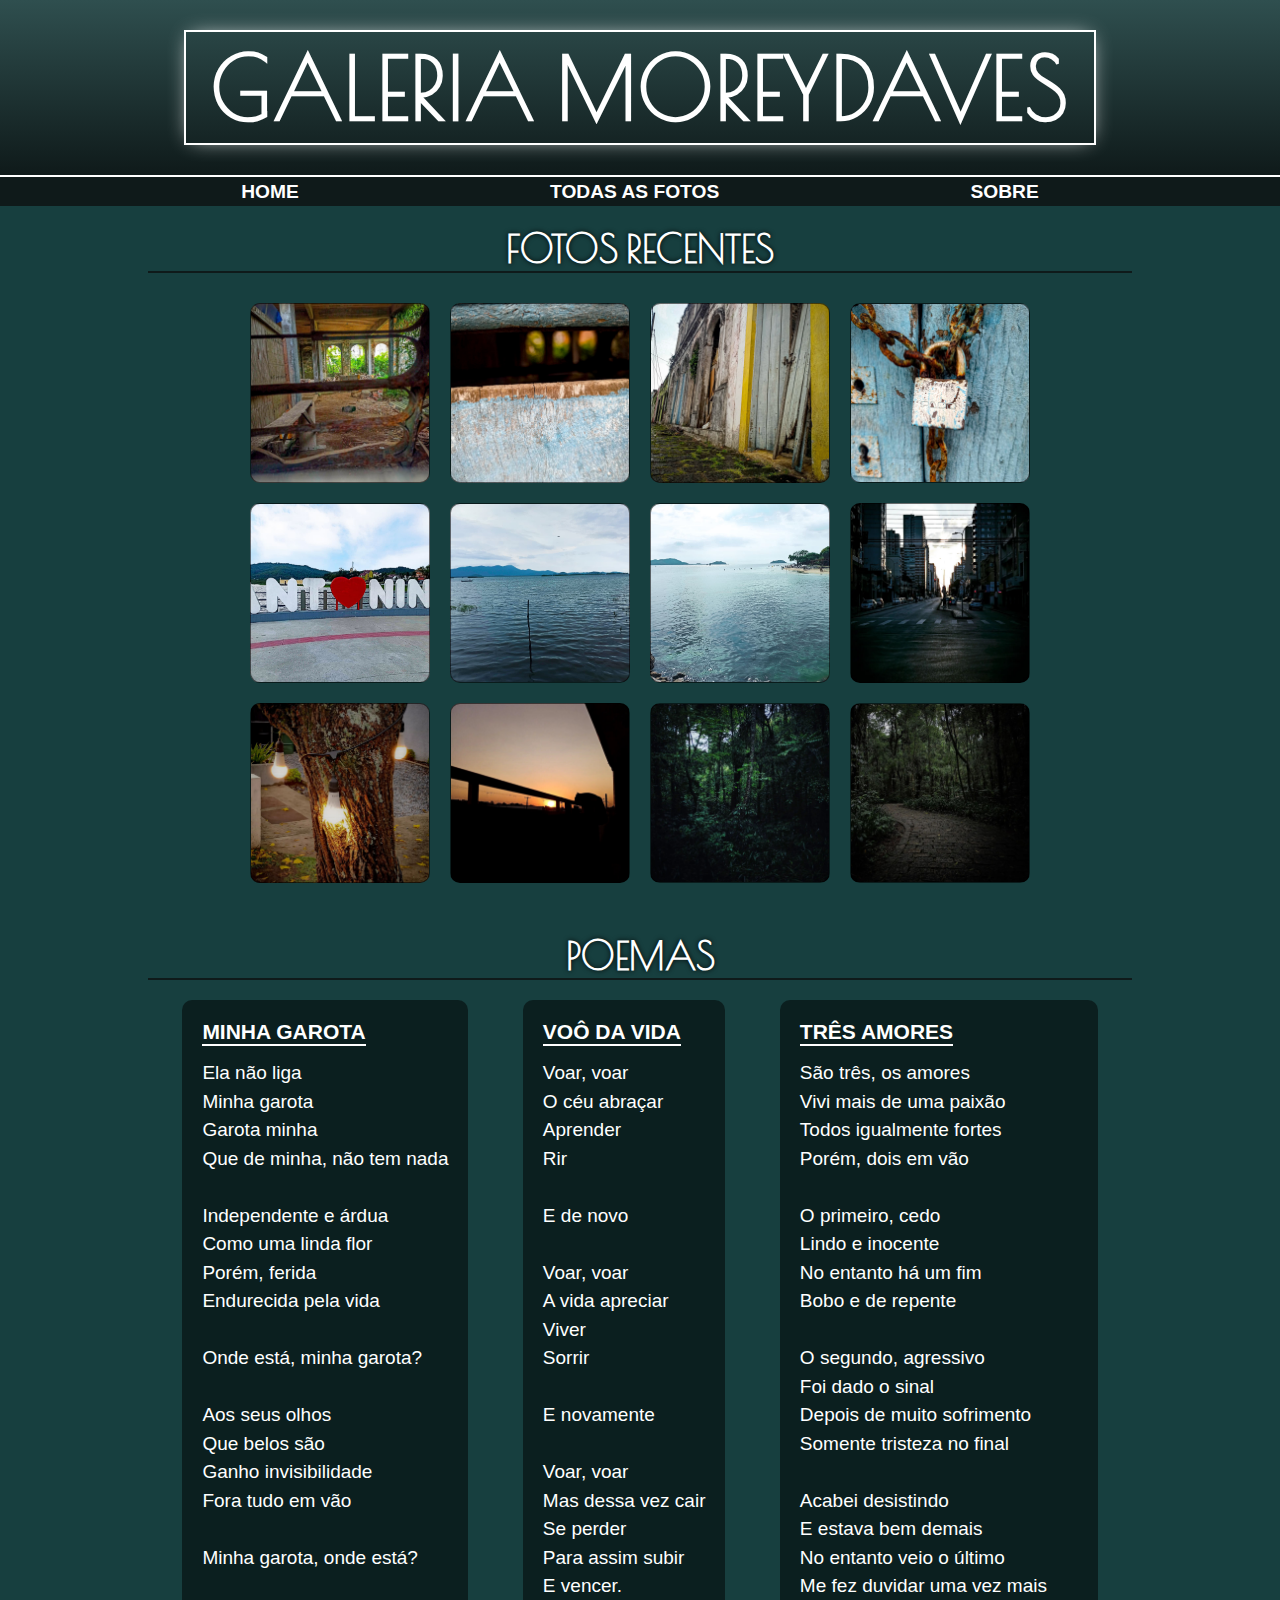
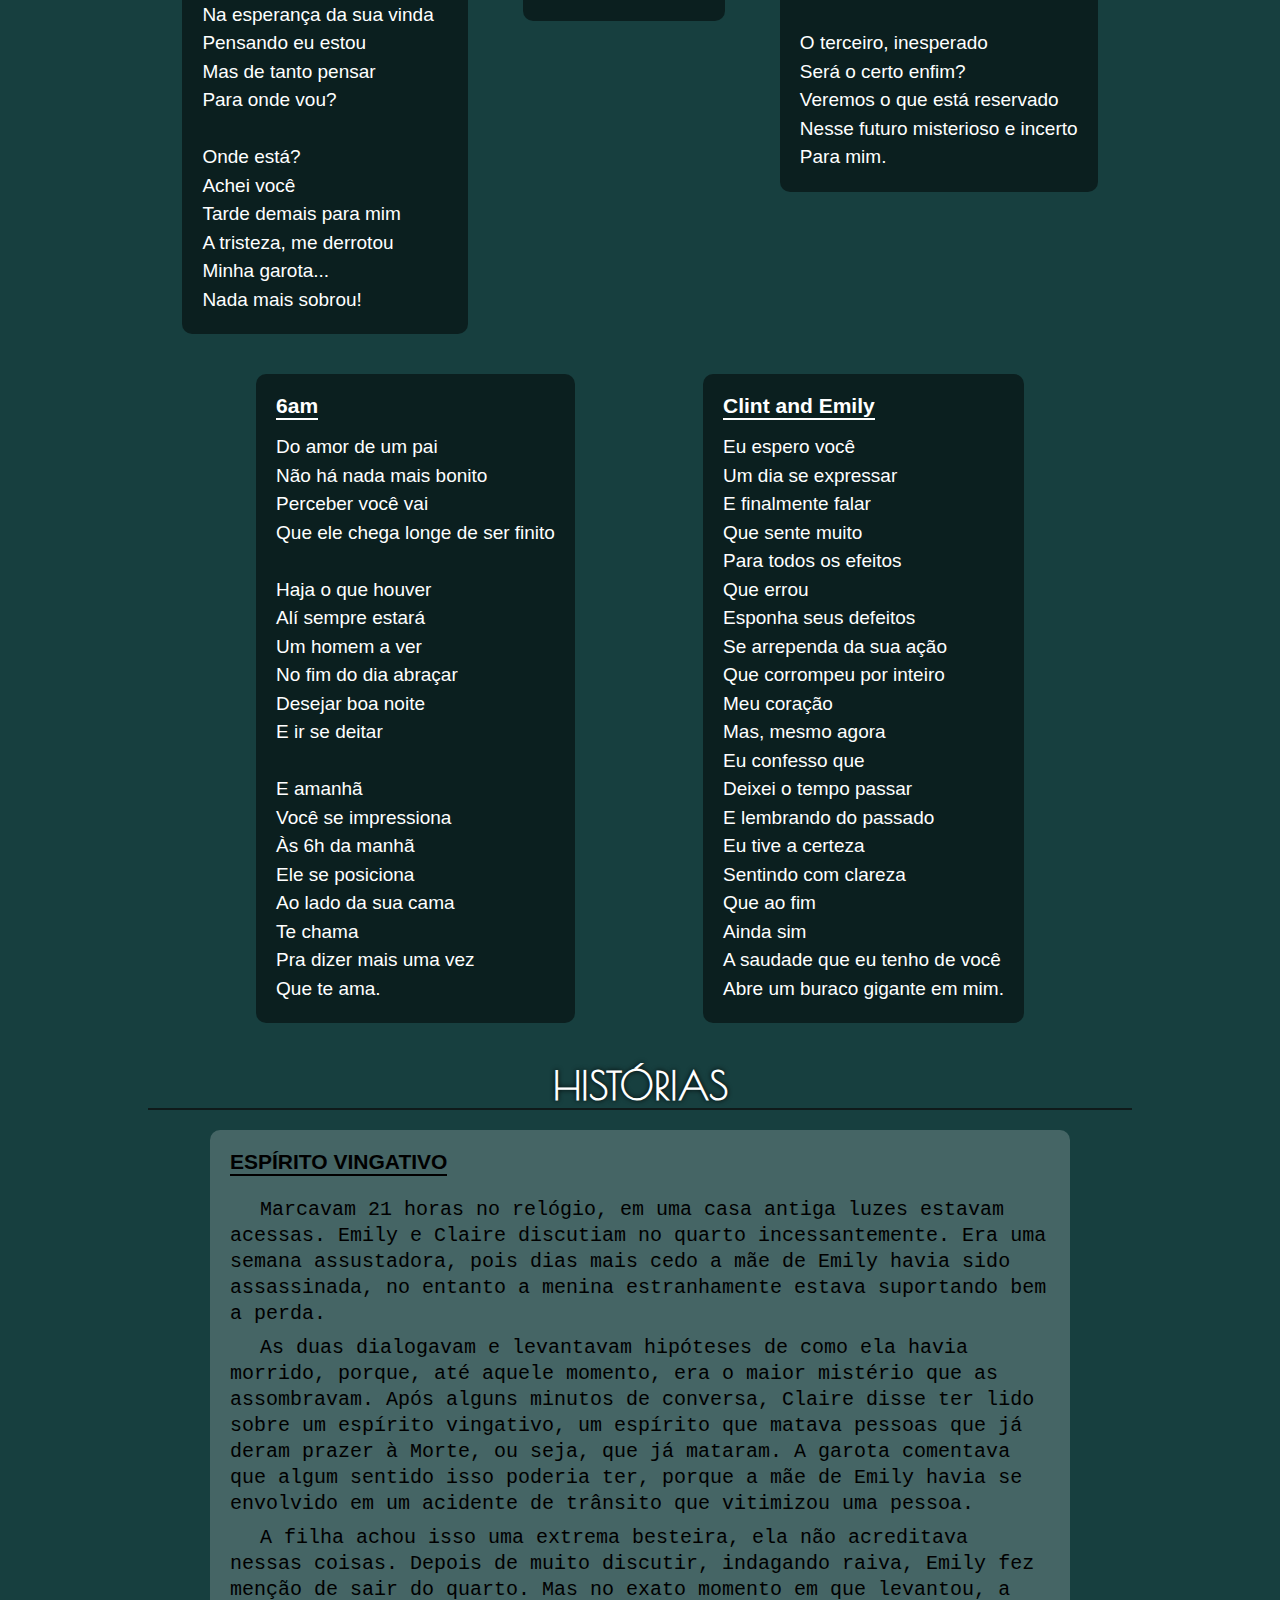
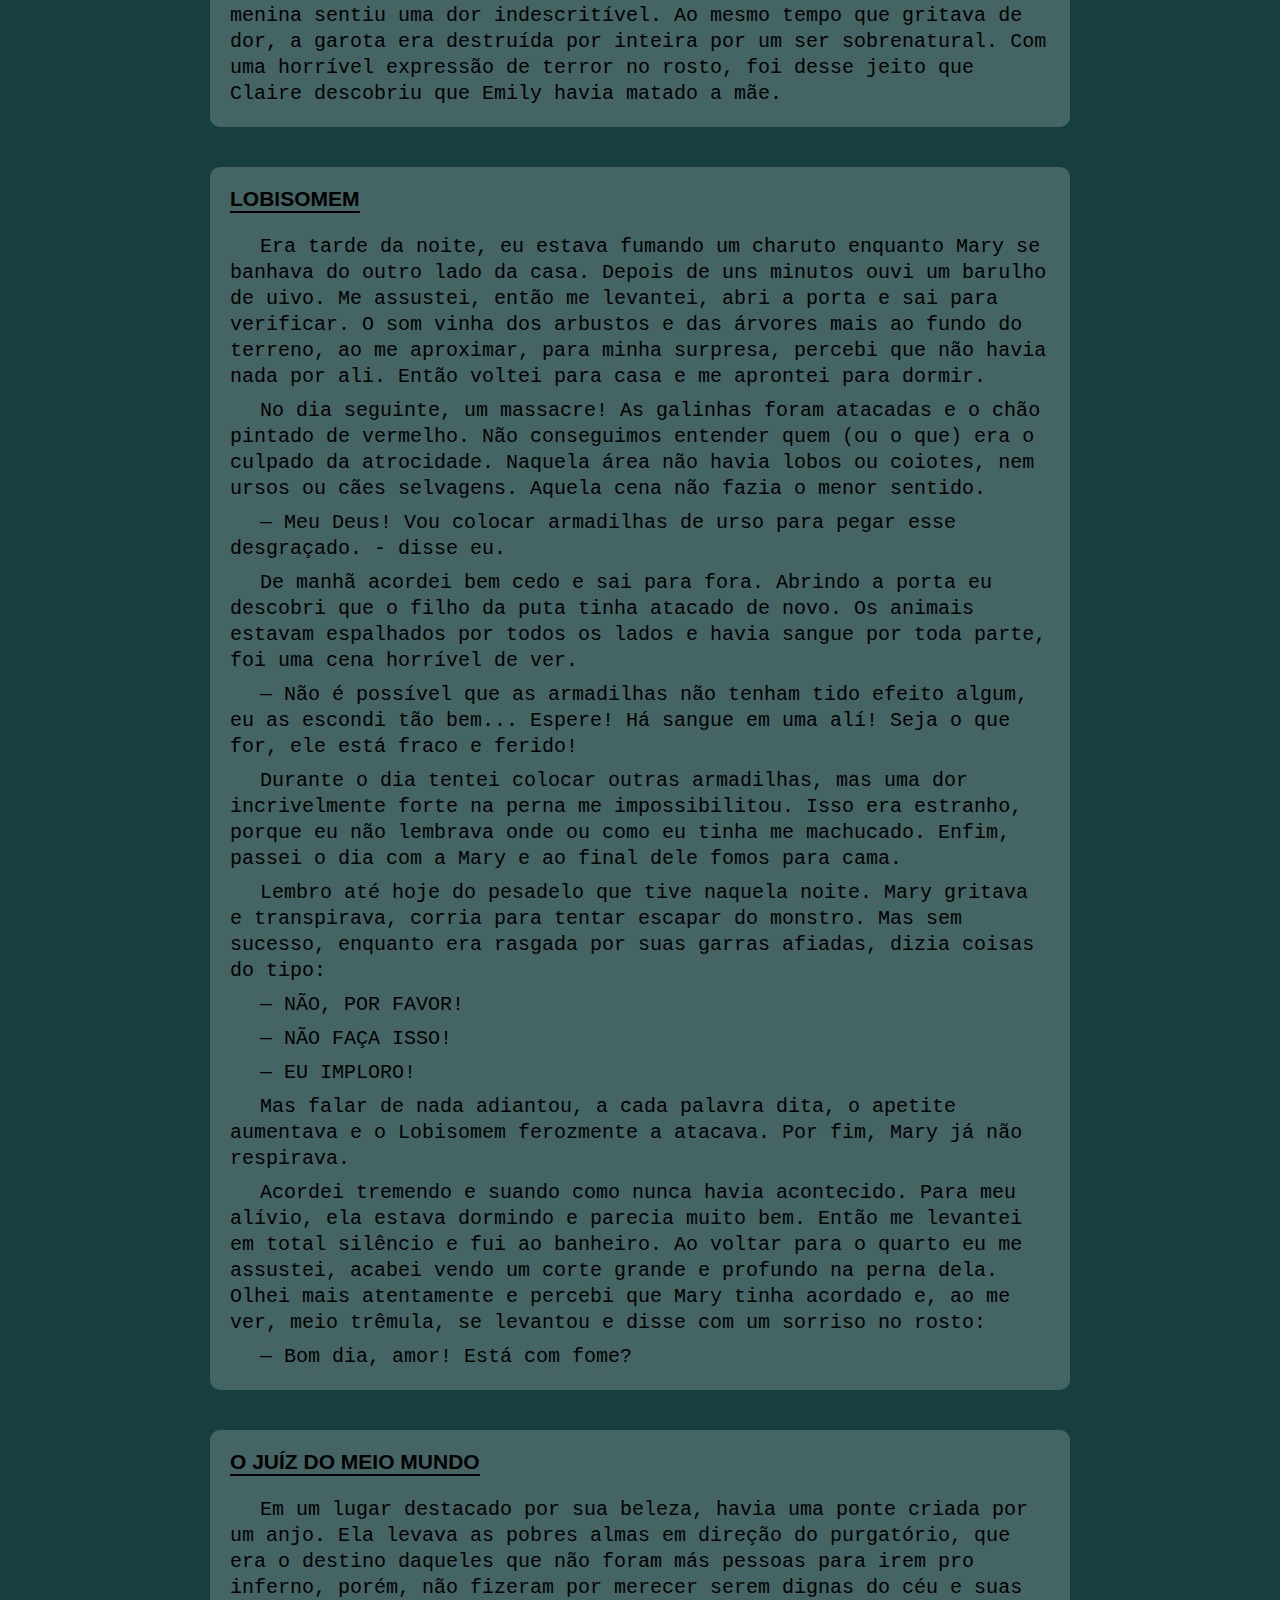
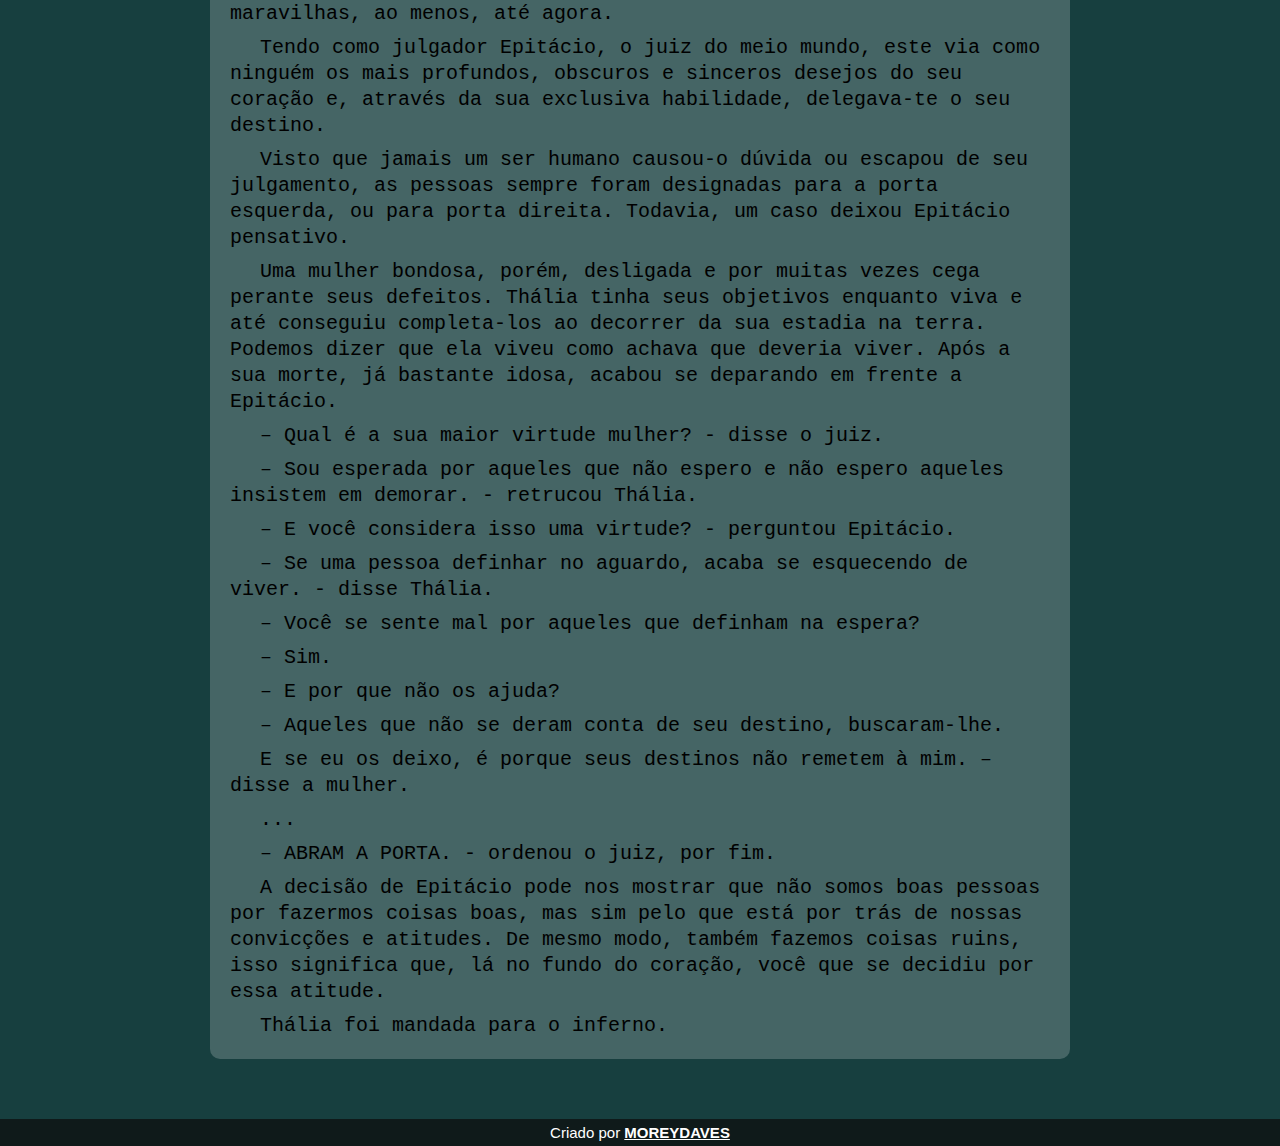
==== commit 8ebcf49b: "Pastas, navbar, novos poemas, about" ====
--- a/index.html
+++ b/index.html
@@ -4,8 +4,8 @@
     <meta charset="UTF-8">
     <meta http-equiv="X-UA-Compatible" content="IE=edge">
     <meta name="viewport" content="width=device-width, initial-scale=1.0">
-    <link rel="stylesheet" href="style.css">
-    <link rel="stylesheet" href="main.css">
+    <link rel="stylesheet" href="../css/style.css">
+    <link rel="stylesheet" href="../css/main.css">
     <title>Galeria Moreydaves</title>
 </head>
 <body>
@@ -16,8 +16,8 @@
     </header>
     <nav>
         <a class="menu" href="index.html">HOME</a>
-        <a class="menu" href="all-pics.html">TODAS AS FOTOS</a>
-        <a class="menu" href="">SOBRE</a>
+        <a class="menu" href="html/all-pics.html">TODAS AS FOTOS</a>
+        <a class="menu" href="about.html">SOBRE</a>
     </nav>
     <main>
         <section class="fotos">
@@ -84,12 +84,17 @@
 Aprender
 Rir
 
+E de novo
+
 Voar, voar
 A vida apreciar
 Viver
 Sorrir
 
-Mas então cair
+E novamente
+
+Voar, voar
+Mas dessa vez cair
 Se perder
 Para assim subir
 E vencer.
@@ -102,7 +107,7 @@
 São três, os amores
 Vivi mais de uma paixão
 Todos igualmente fortes
-Porém dois em vão
+Porém, dois em vão
 
 O primeiro, cedo
 Lindo e inocente
@@ -110,7 +115,7 @@
 Bobo e de repente
 
 O segundo, agressivo
-Isso foi um sinal
+Foi dado o sinal
 Depois de muito sofrimento
 Somente tristeza no final
 
@@ -124,6 +129,58 @@
 Veremos o que está reservado
 Nesse futuro misterioso e incerto
 Para mim.
+</pre>
+</div>
+
+<div class="text">
+<h3>6am</h3>
+<pre>
+Do amor de um pai
+Não há nada mais bonito
+Perceber você vai
+Que ele chega longe de ser finito
+
+Haja o que houver
+Alí sempre estará
+Um homem a ver
+No fim do dia abraçar
+Desejar boa noite
+E ir se deitar
+
+E amanhã
+Você se impressiona
+Às 6h da manhã
+Ele se posiciona
+Ao lado da sua cama
+Te chama
+Pra dizer mais uma vez
+Que te ama.
+</pre>
+</div>
+
+<div class="text">
+<h3>Clint and Emily</h3>
+<pre>
+Eu espero você
+Um dia se expressar
+E finalmente falar
+Que sente muito
+Para todos os efeitos
+Que errou
+Esponha seus defeitos
+Se arrependa da sua ação
+Que corrompeu por inteiro
+Meu coração
+Mas, mesmo agora
+Eu confesso que
+Deixei o tempo passar
+E lembrando do passado
+Eu tive a certeza
+Sentindo com clareza
+Que ao fim
+Ainda sim
+A saudade que eu tenho de você
+Abre um buraco gigante em mim.
 </pre>
 </div>
 
@@ -274,7 +331,7 @@
     </main>
     <footer>
         Criado por 
-        <a target="_blank" href="http://instagram.com/moreyfotos">
+        <a target="_blank" href="http://instagram.com/moreydaves">
             MOREYDAVES
         </a>
     </footer>
--- a/css/style.css
+++ b/css/style.css
@@ -0,0 +1,127 @@
+@charset "UTF-8";
+@import url('https://fonts.googleapis.com/css2?family=Poppins:wght@700&display=swap');
+@import url('https://fonts.googleapis.com/css2?family=Lateef&display=swap');
+@import url('https://fonts.googleapis.com/css2?family=Poiret+One&display=swap');
+:root{
+    --fnt1: Dubai, sans-serif;
+    --fnt2: poppins, sans-serif;
+    --fnt3: Lateef, cursive;
+    --fnt4: Poiret One, cursive;
+
+    --cor1: rgb(47, 79, 79);
+    --cor2: rgb(15, 26, 26);
+    --cor3: rgb(7, 11, 11);
+}
+@media screen and (min-width: 750px){
+    main{
+        max-width: 80vw;
+        margin: auto;
+    }
+    header span.logo{
+        font-size: 6.7rem;
+    }
+    nav a.menu{
+        font-size: 1.5rem;
+    }
+    main section h2.subtitulo{
+        font-size: 3rem;
+    }
+}
+
+@media screen and (max-width: 470px){
+    main section h2.subtitulo{
+        font-size: 8rem;
+    }
+}
+
+*{
+    margin: 0;
+    padding: 0;
+    box-sizing: border-box;
+    font-family: var(--fnt1);
+    font-size: 1vw;
+}
+
+body{
+    background-color: rgb(16, 57, 57, 0.97);
+}
+
+header{
+    background-image: linear-gradient(to bottom, var(--cor1), var(--cor2));
+    color: white;
+    min-height: 17vh;
+    display: flex;
+    flex-flow: column wrap;
+    justify-content: space-evenly;
+    align-items: center;
+}
+
+header .logo{
+    font-family: var(--fnt4);
+    letter-spacing: 1.5px;
+    font-size: 10rem;
+    font-weight: bold;
+    margin: 30px 0px;
+    padding: 5px 25px;
+    text-align: center;
+    display: block;
+    border: 2px solid white;
+    box-shadow: 0px 0px 20px -7px white;
+}
+
+nav{
+    display: flex;
+    justify-content: space-evenly;
+    background-color: var(--cor2);
+    border-top: 2px solid white;
+}
+
+nav a{
+    text-decoration: none;
+    color: white;
+    font-weight: bold;
+    padding: 3.5px 10px;
+    font-size: 3.7rem;
+    background-color:
+}
+
+nav a:hover{
+    background-color: white;
+    color: var(--cor2);
+}
+
+main{
+    padding: 20px;
+    margin: auto;
+}
+
+main section{
+    margin-bottom: 20px;
+}
+
+main section h2{
+    color: var(--cor2);
+    font-family: var(--fnt4);
+    border-bottom: 2px solid var(--cor2);
+    font-size: 5.7rem;
+    color: white;
+    text-shadow: 0px 0px 5px black;
+    text-align: center;
+}
+
+footer{
+    font-size: 15px;
+    background-color: var(--cor2);
+    padding: 5px;
+    text-align: center;
+    color: white;
+}
+footer a{
+    color: white;
+    font-weight: bold;
+    font-size: 15px;
+}
+footer a:hover{
+    color: var(--cor1)
+    
+}--- a/css/main.css
+++ b/css/main.css
@@ -0,0 +1,123 @@
+@charset "UTF-8";
+@import url('https://fonts.googleapis.com/css2?family=Cutive+Mono&display=swap');
+
+main section.fotos article{
+    display: flex;
+    flex-flow: row wrap;
+    justify-content: center;
+    padding: 20px 50px;
+}
+
+main section.fotos article div.pic{
+    width: 180px;
+    height: 180px;
+}
+
+main section.fotos article div.pic{
+    background-position: center center;
+    background-repeat: no-repeat;
+    background-size: cover;
+    margin: 10px;
+    border-radius: 10px;
+    border: 1px solid rgba(0, 0, 0, 0.552);
+}
+main section.fotos article div.pic:active{
+    position: fixed;
+    width: 100%;
+    height: 100%;
+    margin: 0;
+    border: 0;
+    border-radius: 0;
+    background-size: contain;
+    background-color: rgba(0, 0, 0, 0.8);
+    top: 0;
+}
+main section.fotos article div.pic:hover{
+    box-shadow: 0px 0px 20px rgba(255, 255, 255, 0.3);
+}
+
+#p1{
+    background-image: url(../images/foto1.jpg);
+}
+#p2{
+    background-image: url(../images/foto2.jpg);
+}
+#p3{
+    background-image: url(../images/foto3.jpg);
+}
+#p4{
+    background-image: url(../images/foto4.jpg);
+}
+#p5{
+    background-image: url(../images/foto5.jpg);
+}
+#p6{
+    background-image: url(../images/foto6.jpg);
+}
+#p7{
+    background-image: url(../images/foto7.jpg);
+}
+#p8{
+    background-image: url(../images/foto8.jpg);
+}
+#p9{
+    background-image: url(../images/foto9.jpg);
+}
+#p10{
+    background-image: url(../images/foto10.jpg);
+}
+#p11{
+    background-image: url(../images/foto12.jpg);
+}
+#p12{
+    background-image: url(../images/foto13.jpg);
+}
+
+main section.poemas article{
+    display: flex;
+    flex-flow: row wrap;
+    justify-content: space-evenly;
+}
+
+main section article div.text{
+    color: white;
+    background-color: rgba(0, 0, 0, 0.5);
+    display: inline-block;
+    padding: 20px;
+    border-radius: 10px;
+    margin: 20px;
+    align-self: flex-start;
+}
+
+main section article div.text pre{
+    font-size: 19px;
+    line-height: 1.5em;
+}
+
+main section article div.text h3{
+    font-size: 21px;
+    border-bottom: 2px solid white;
+    display: inline-block;
+    margin-bottom: 13px;
+}
+
+main section article div.text p{
+    font-size: 20px;
+    text-indent: 30px;
+    line-height: 1.3em;
+    margin-top: 8px;
+    font-family: Cultive Mono, monospace;
+}
+
+
+main section.hist article div.text{
+    background-color: rgba(255, 255, 255, 0.2);
+    color: black;
+}
+main section.hist article div.text h3{
+    border-bottom: 2px solid black;
+}
+main section.hist article{
+    max-width: 900px;
+    margin: auto;
+}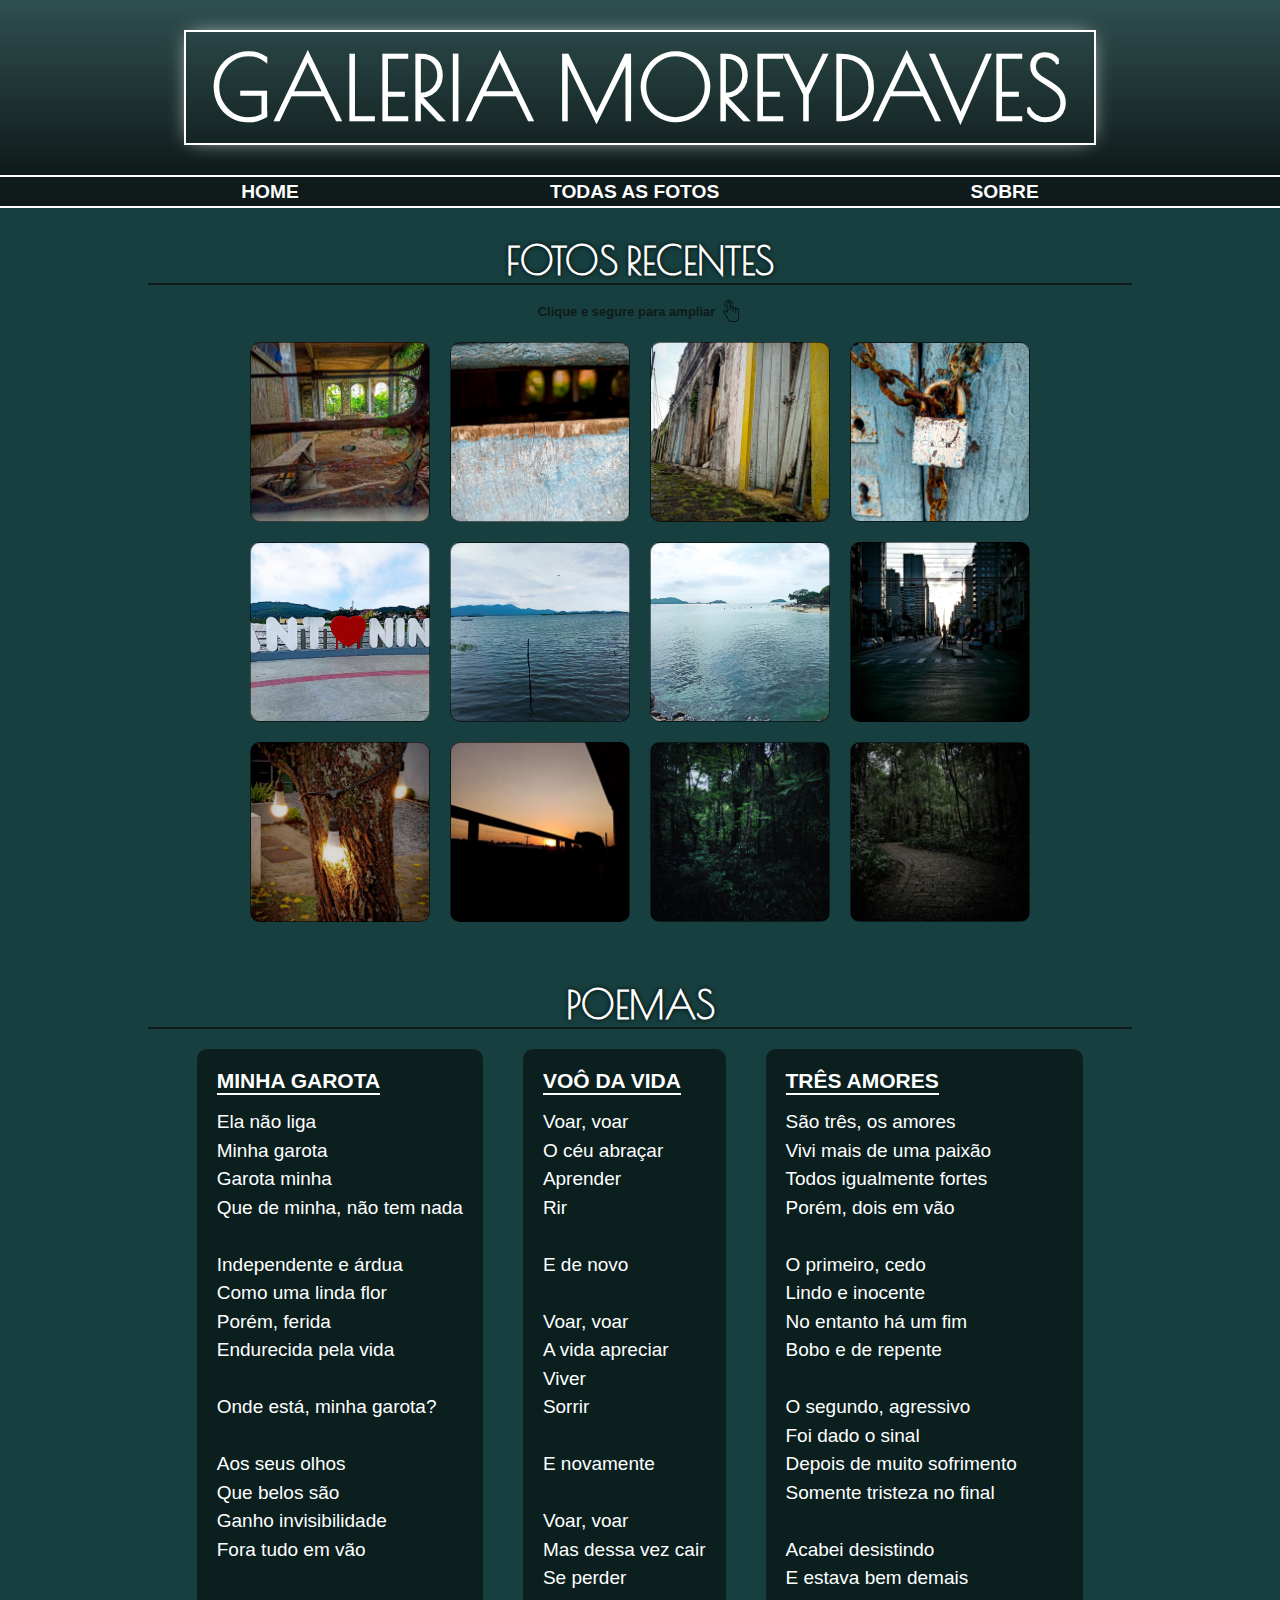
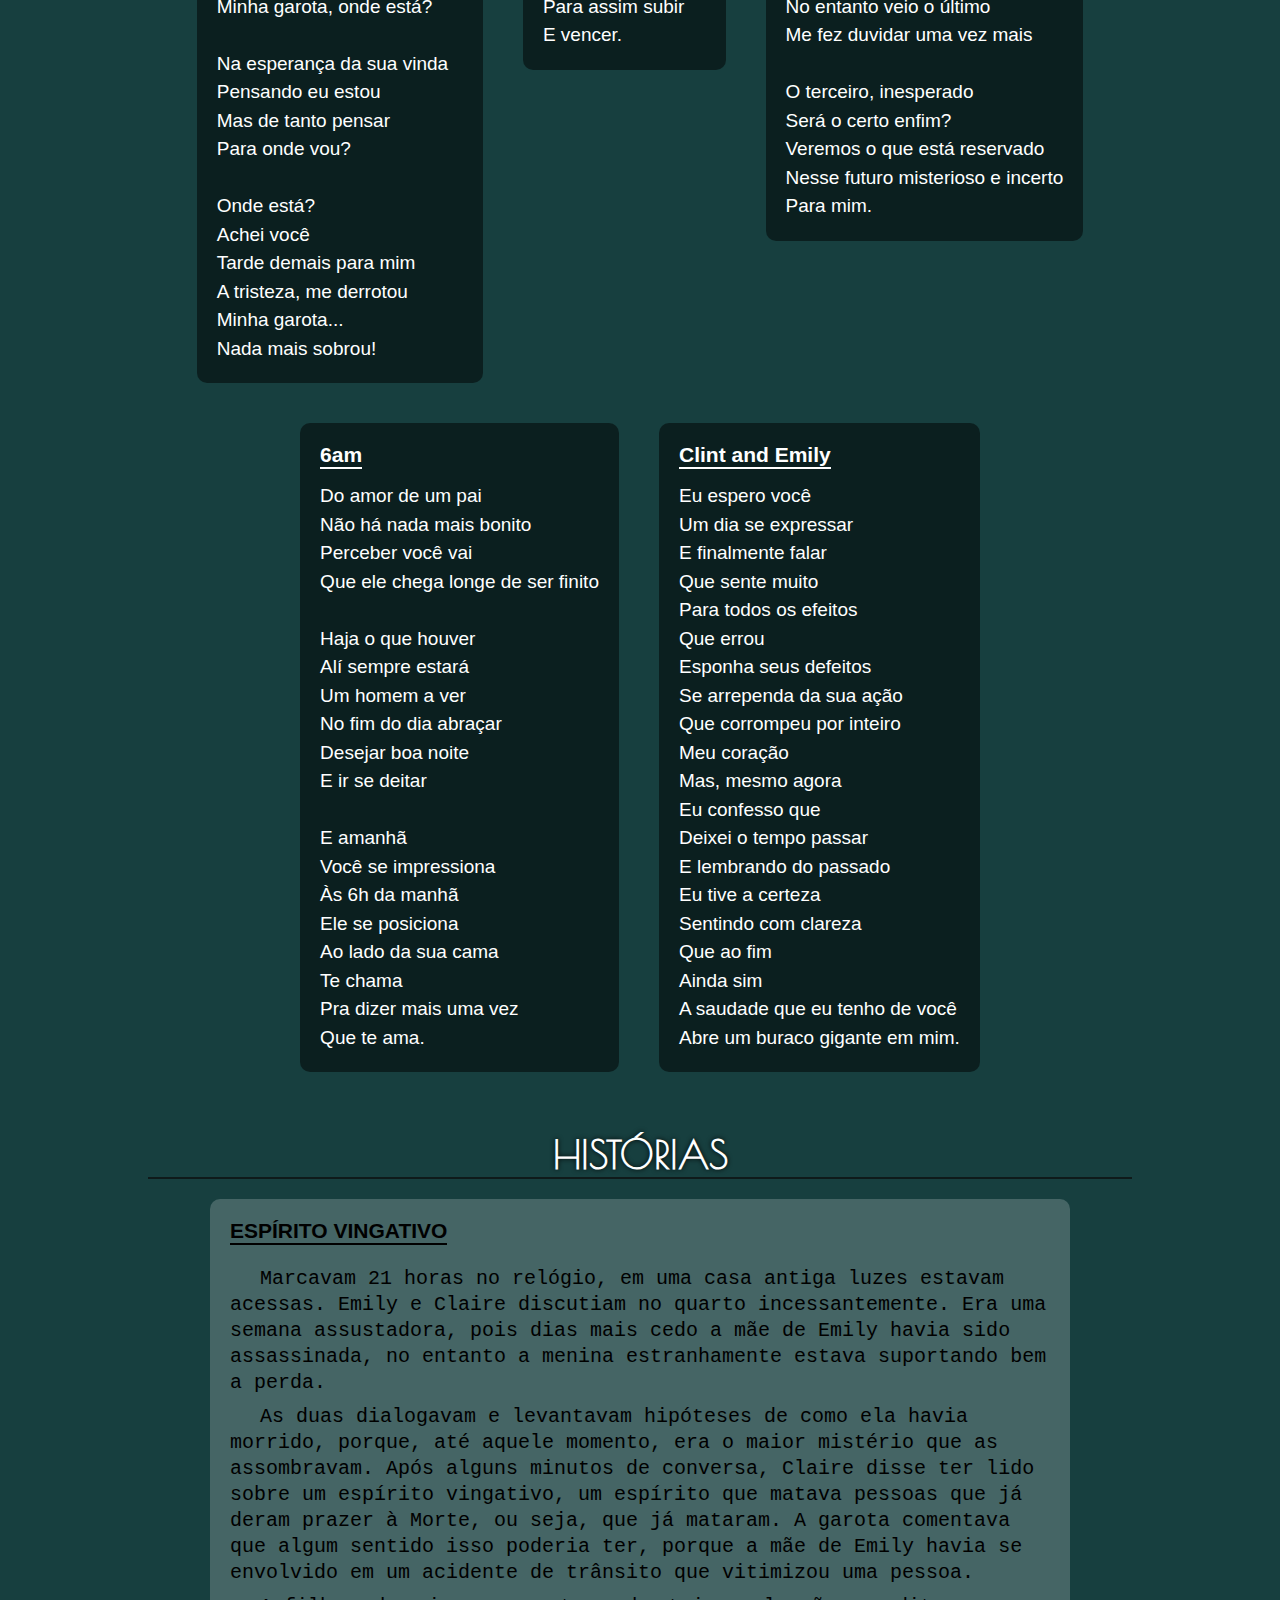
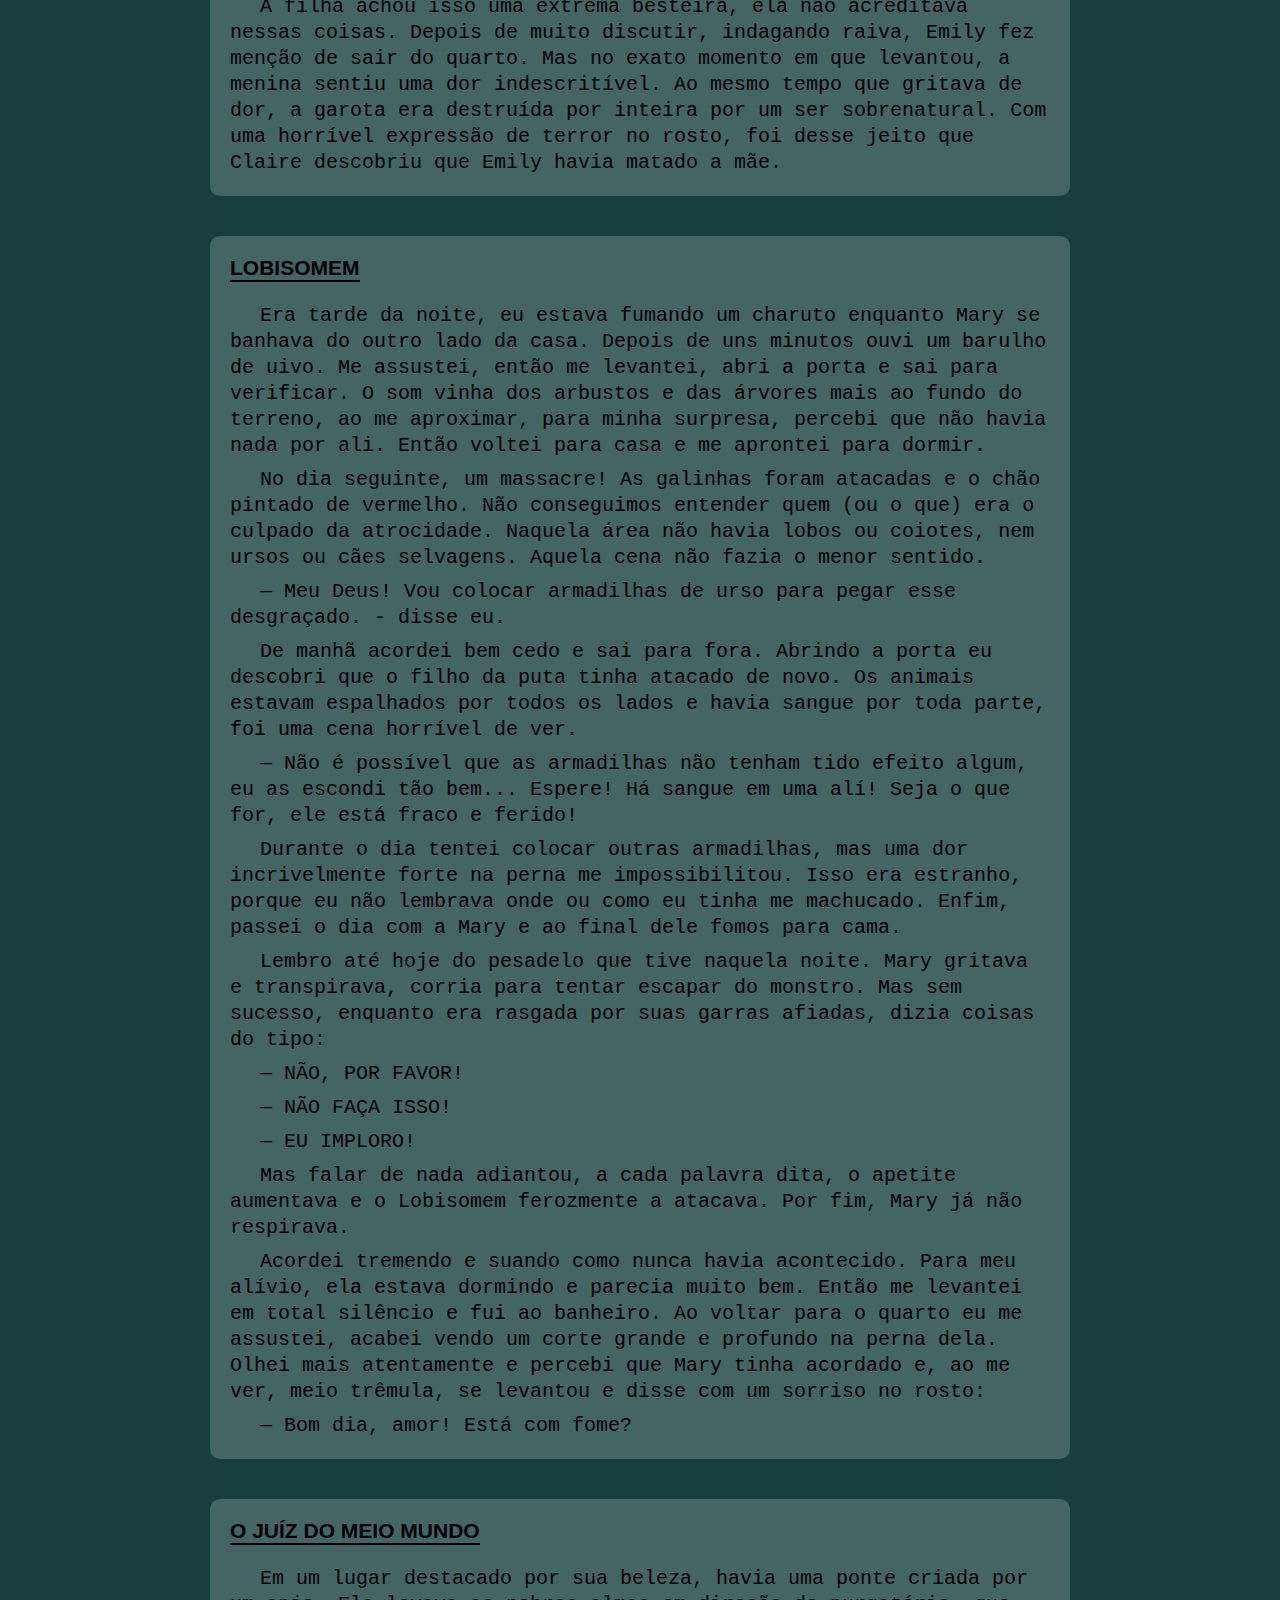
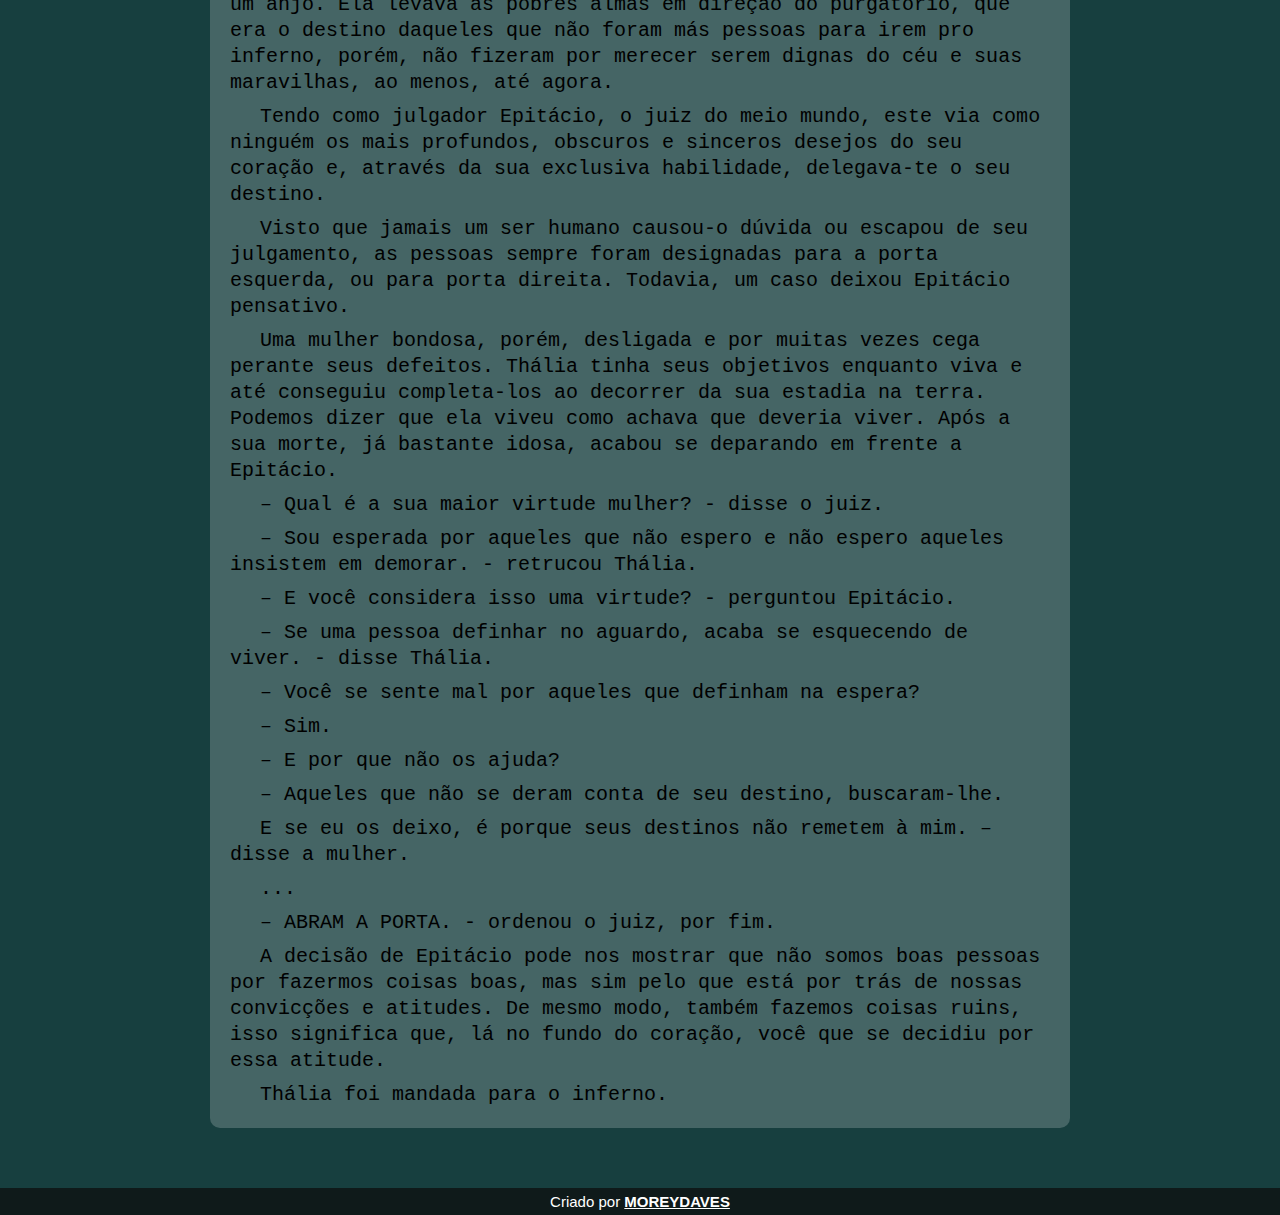
==== commit 58d08229: "Ajustes no desgin, click warning" ====
--- a/index.html
+++ b/index.html
@@ -4,8 +4,8 @@
     <meta charset="UTF-8">
     <meta http-equiv="X-UA-Compatible" content="IE=edge">
     <meta name="viewport" content="width=device-width, initial-scale=1.0">
-    <link rel="stylesheet" href="../css/style.css">
-    <link rel="stylesheet" href="../css/main.css">
+    <link rel="stylesheet" href="css/style.css">
+    <link rel="stylesheet" href="css/main.css">
     <title>Galeria Moreydaves</title>
 </head>
 <body>
@@ -17,11 +17,15 @@
     <nav>
         <a class="menu" href="index.html">HOME</a>
         <a class="menu" href="html/all-pics.html">TODAS AS FOTOS</a>
-        <a class="menu" href="about.html">SOBRE</a>
+        <a class="menu" href="html/about.html">SOBRE</a>
     </nav>
     <main>
         <section class="fotos">
             <h2 class="subtitulo">FOTOS RECENTES</h2>
+            <div id="click-warning">
+                <p>Clique e segure para ampliar</p>
+                <img src="images/click.png">
+            </div>
             <article>
                 <div class="pic" id="p1"></div>
                 <div class="pic" id="p2"></div>
--- a/css/style.css
+++ b/css/style.css
@@ -69,11 +69,17 @@
     box-shadow: 0px 0px 20px -7px white;
 }
 
+header .logo:hover{
+    transform: scale(1.2);
+    transition: 2s;
+}
+
 nav{
     display: flex;
     justify-content: space-evenly;
     background-color: var(--cor2);
     border-top: 2px solid white;
+    border-bottom: 2px solid white;
 }
 
 nav a{
@@ -99,6 +105,24 @@
     margin-bottom: 20px;
 }
 
+main section div#click-warning{
+    display: flex;
+    justify-content: center;
+    align-items: center;
+    margin-top: 15px;
+    gap: 5px
+}
+
+main section div#click-warning img{
+    width: 22px;
+}
+
+main section div#click-warning p{
+    font-size: 13px;
+    font-weight: bold;
+    color: #0F1A1A;
+}
+
 main section h2{
     color: var(--cor2);
     font-family: var(--fnt4);
@@ -107,6 +131,11 @@
     color: white;
     text-shadow: 0px 0px 5px black;
     text-align: center;
+    margin-top: 10px;
+}
+
+main section:not(.fotos) h2{
+    margin-top: 40px;
 }
 
 footer{
--- a/css/main.css
+++ b/css/main.css
@@ -5,7 +5,7 @@
     display: flex;
     flex-flow: row wrap;
     justify-content: center;
-    padding: 20px 50px;
+    padding: 10px 50px;
 }
 
 main section.fotos article div.pic{
@@ -76,7 +76,7 @@
 main section.poemas article{
     display: flex;
     flex-flow: row wrap;
-    justify-content: space-evenly;
+    justify-content: center;
 }
 
 main section article div.text{
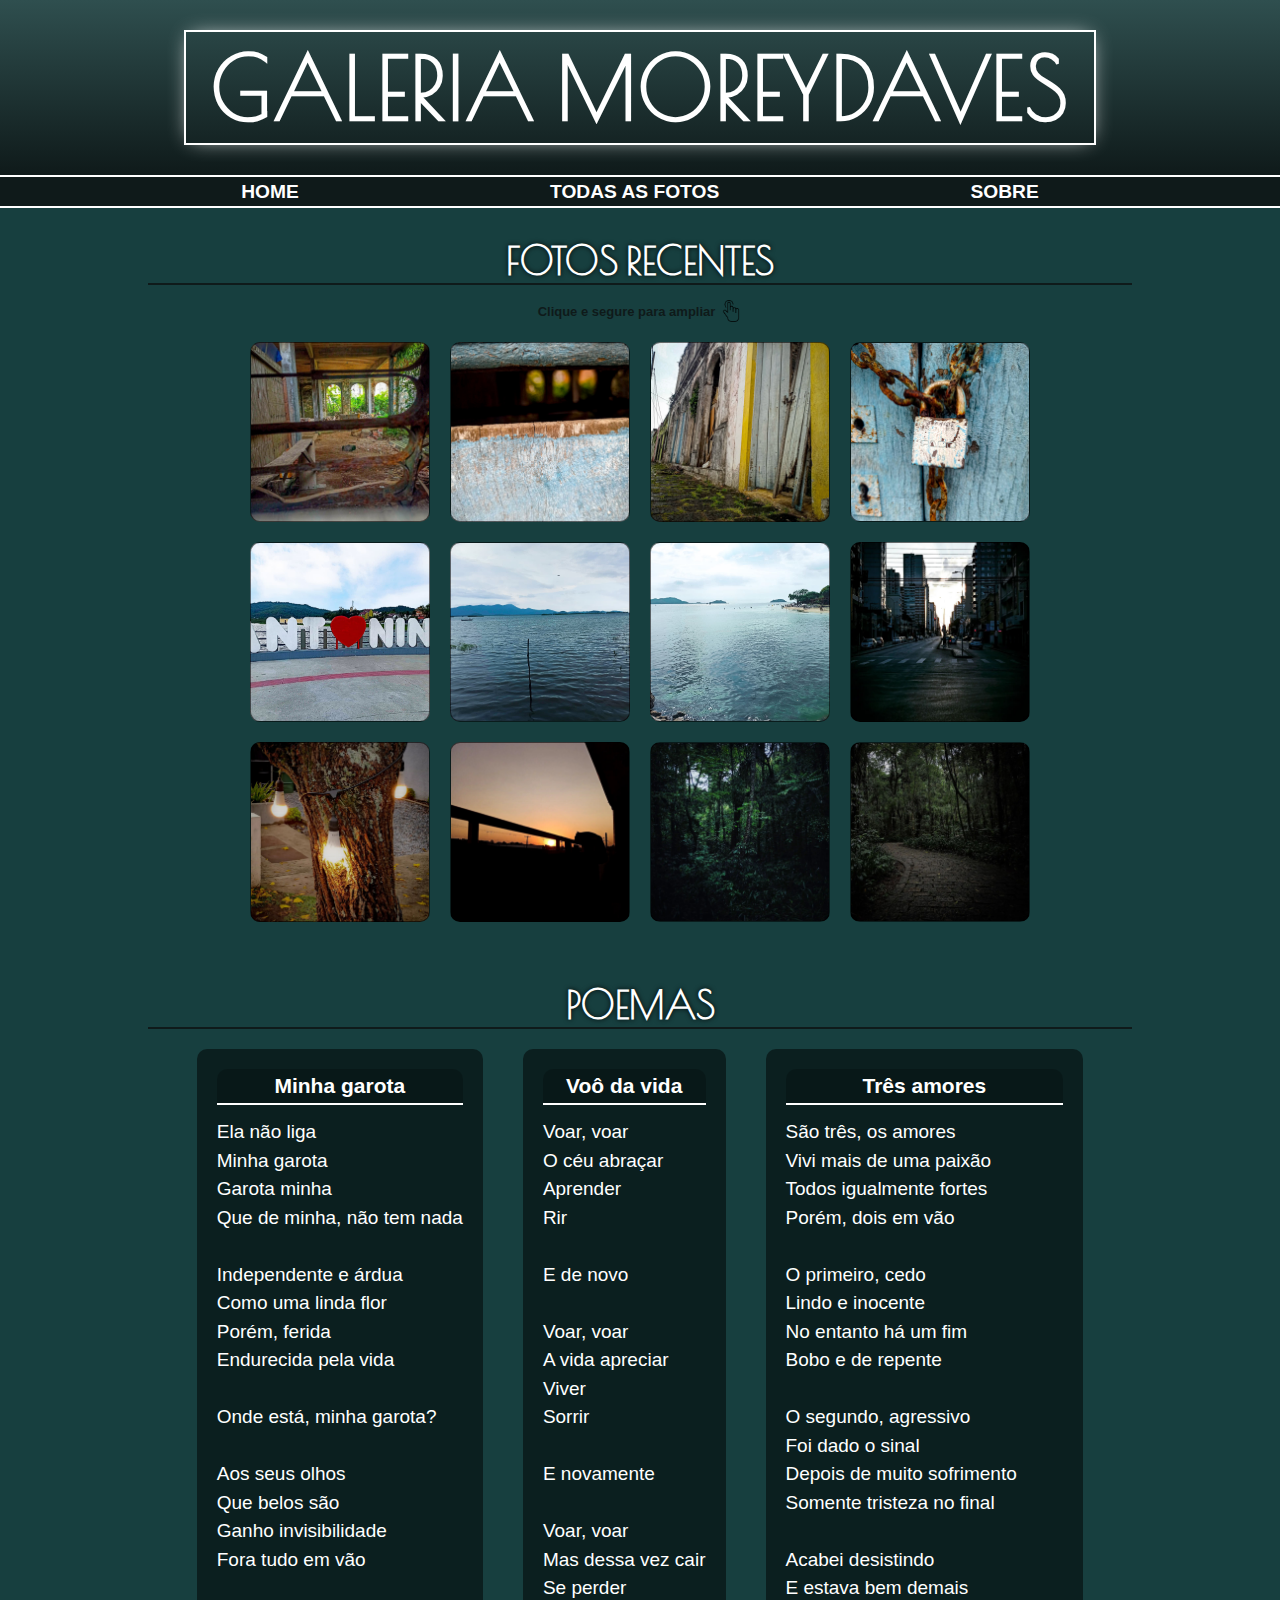
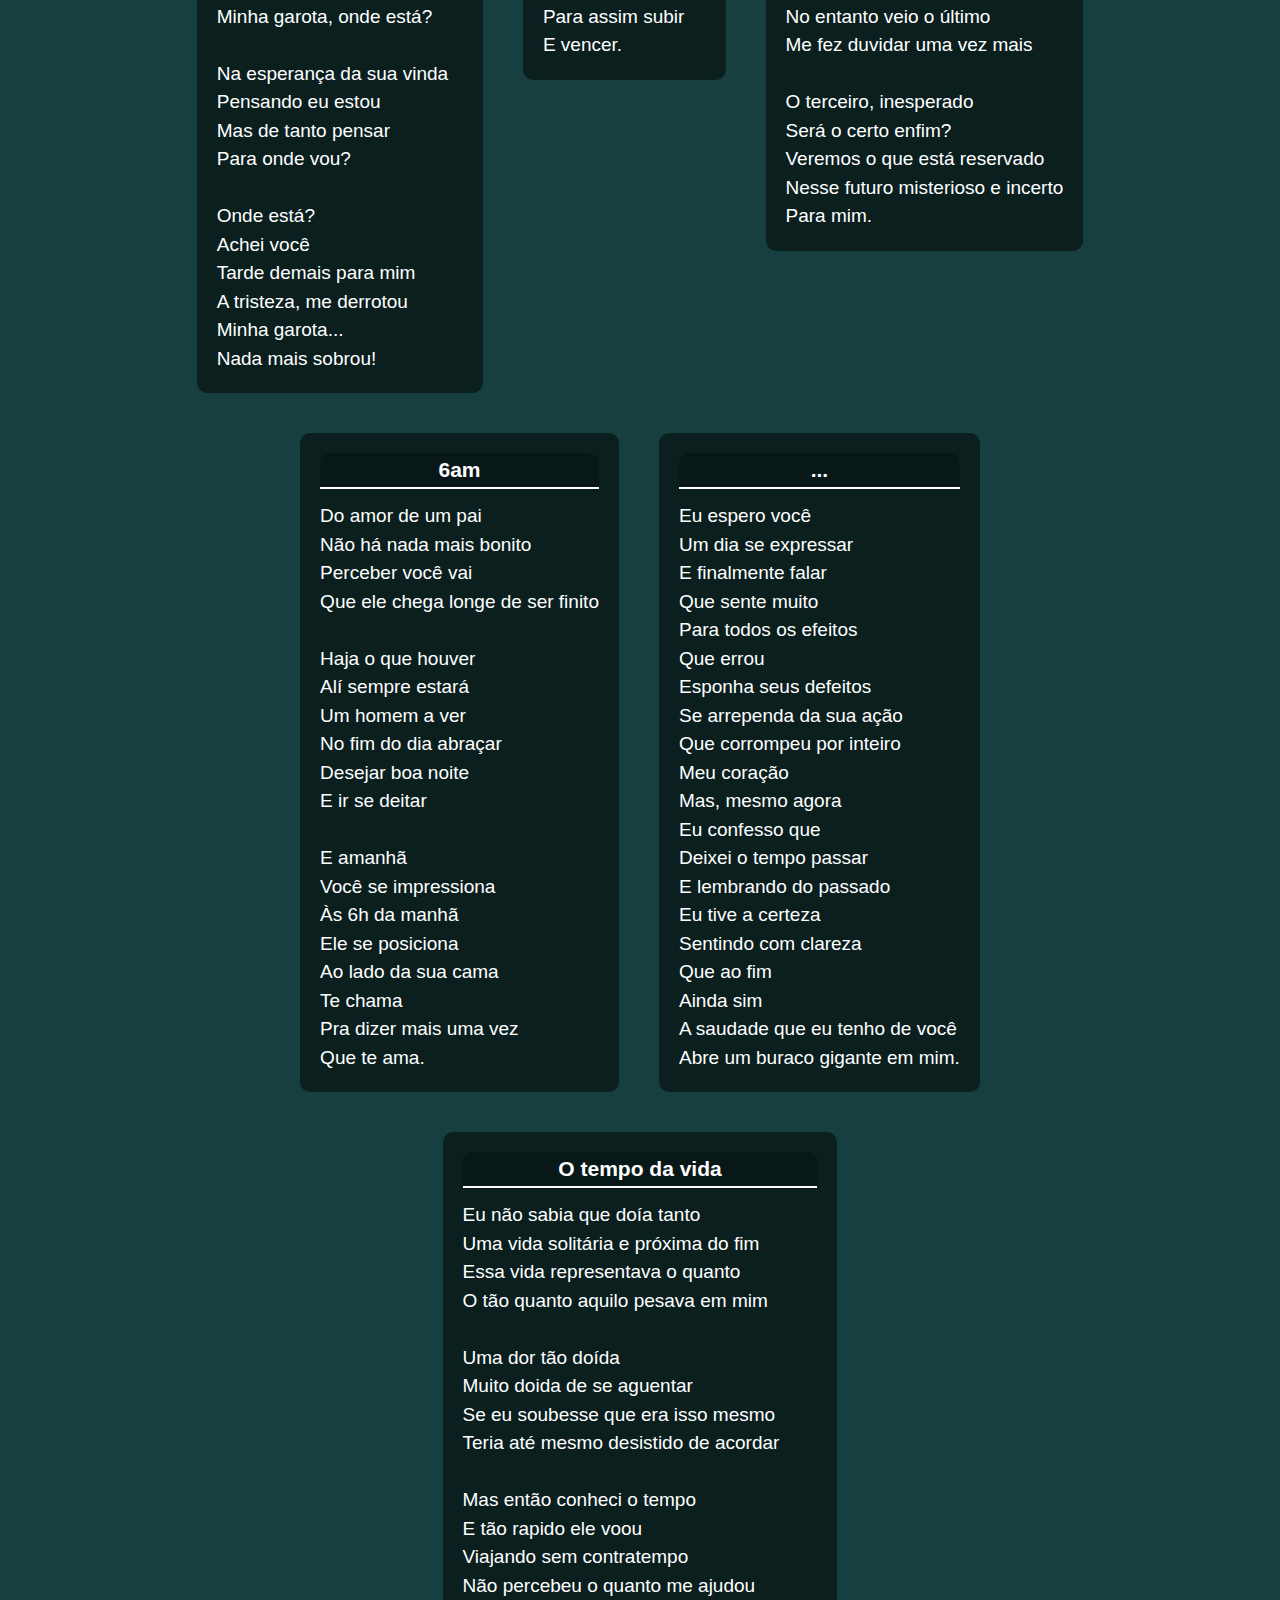
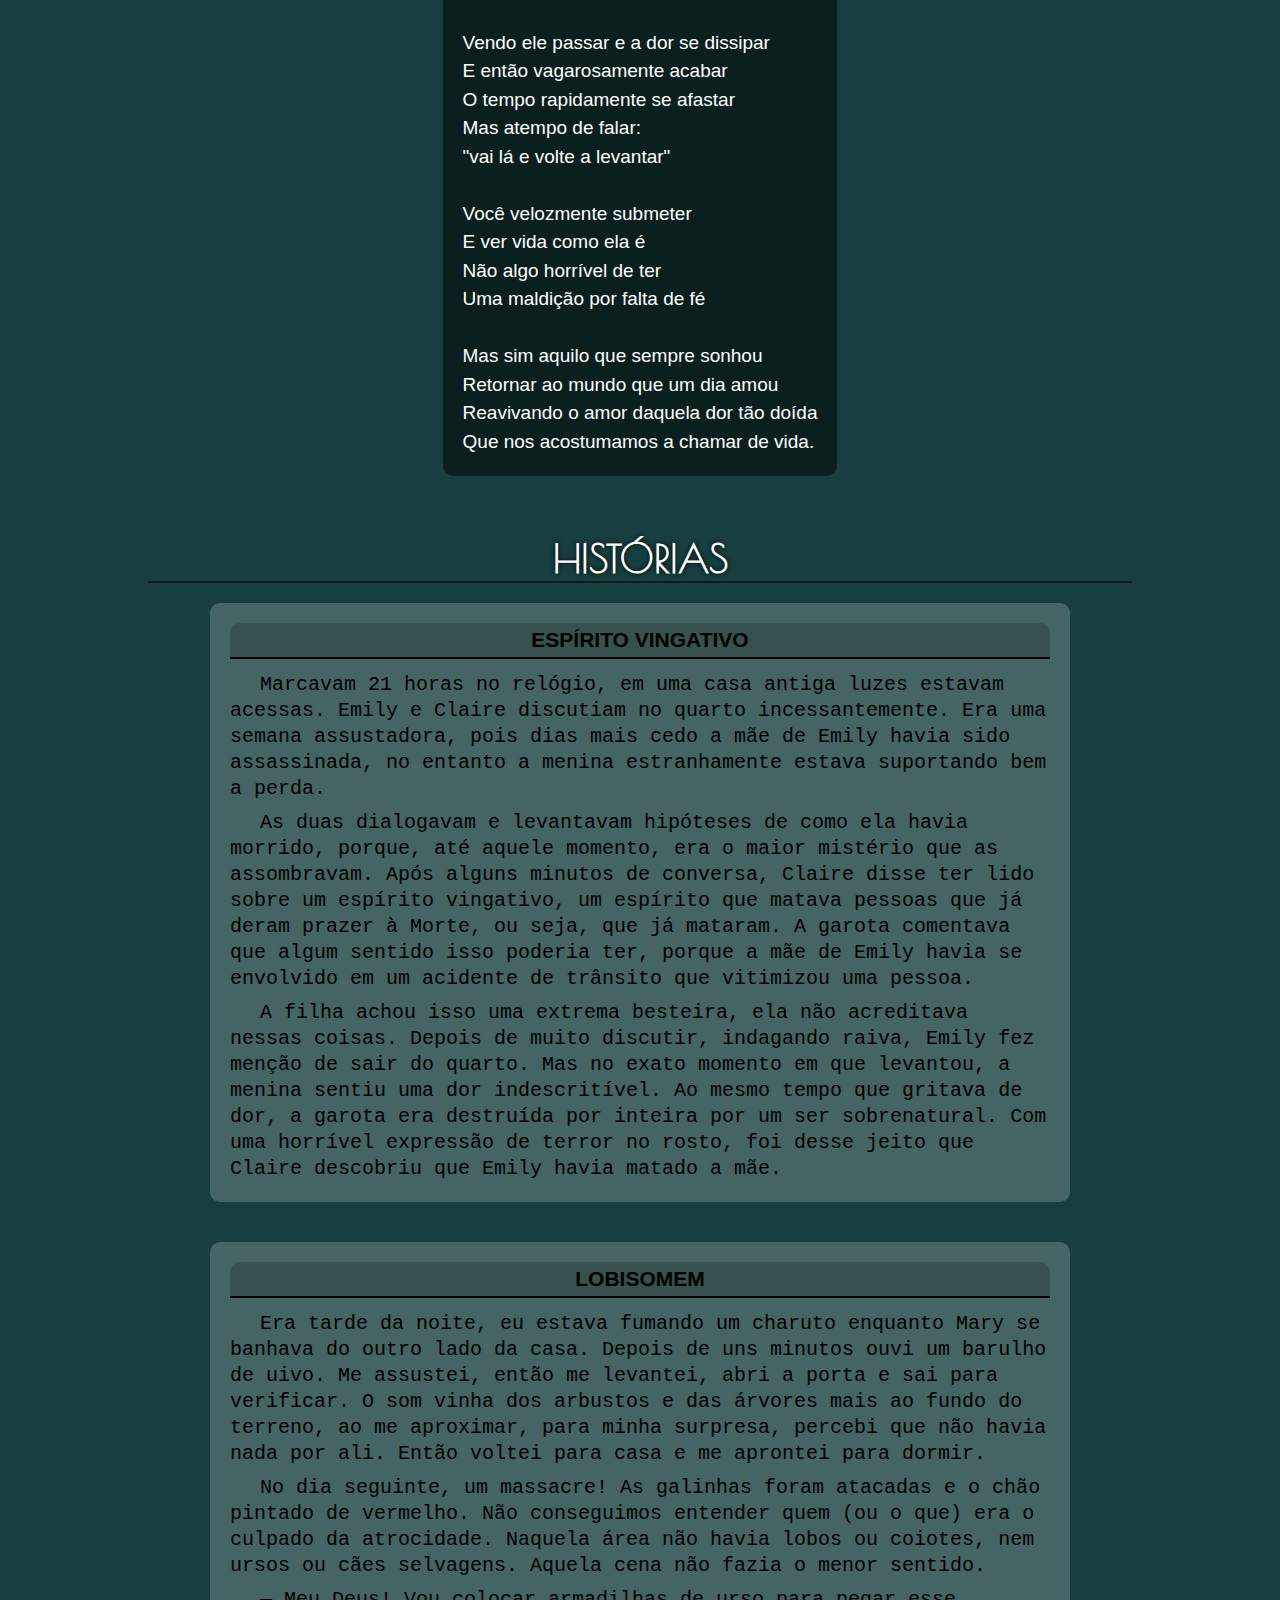
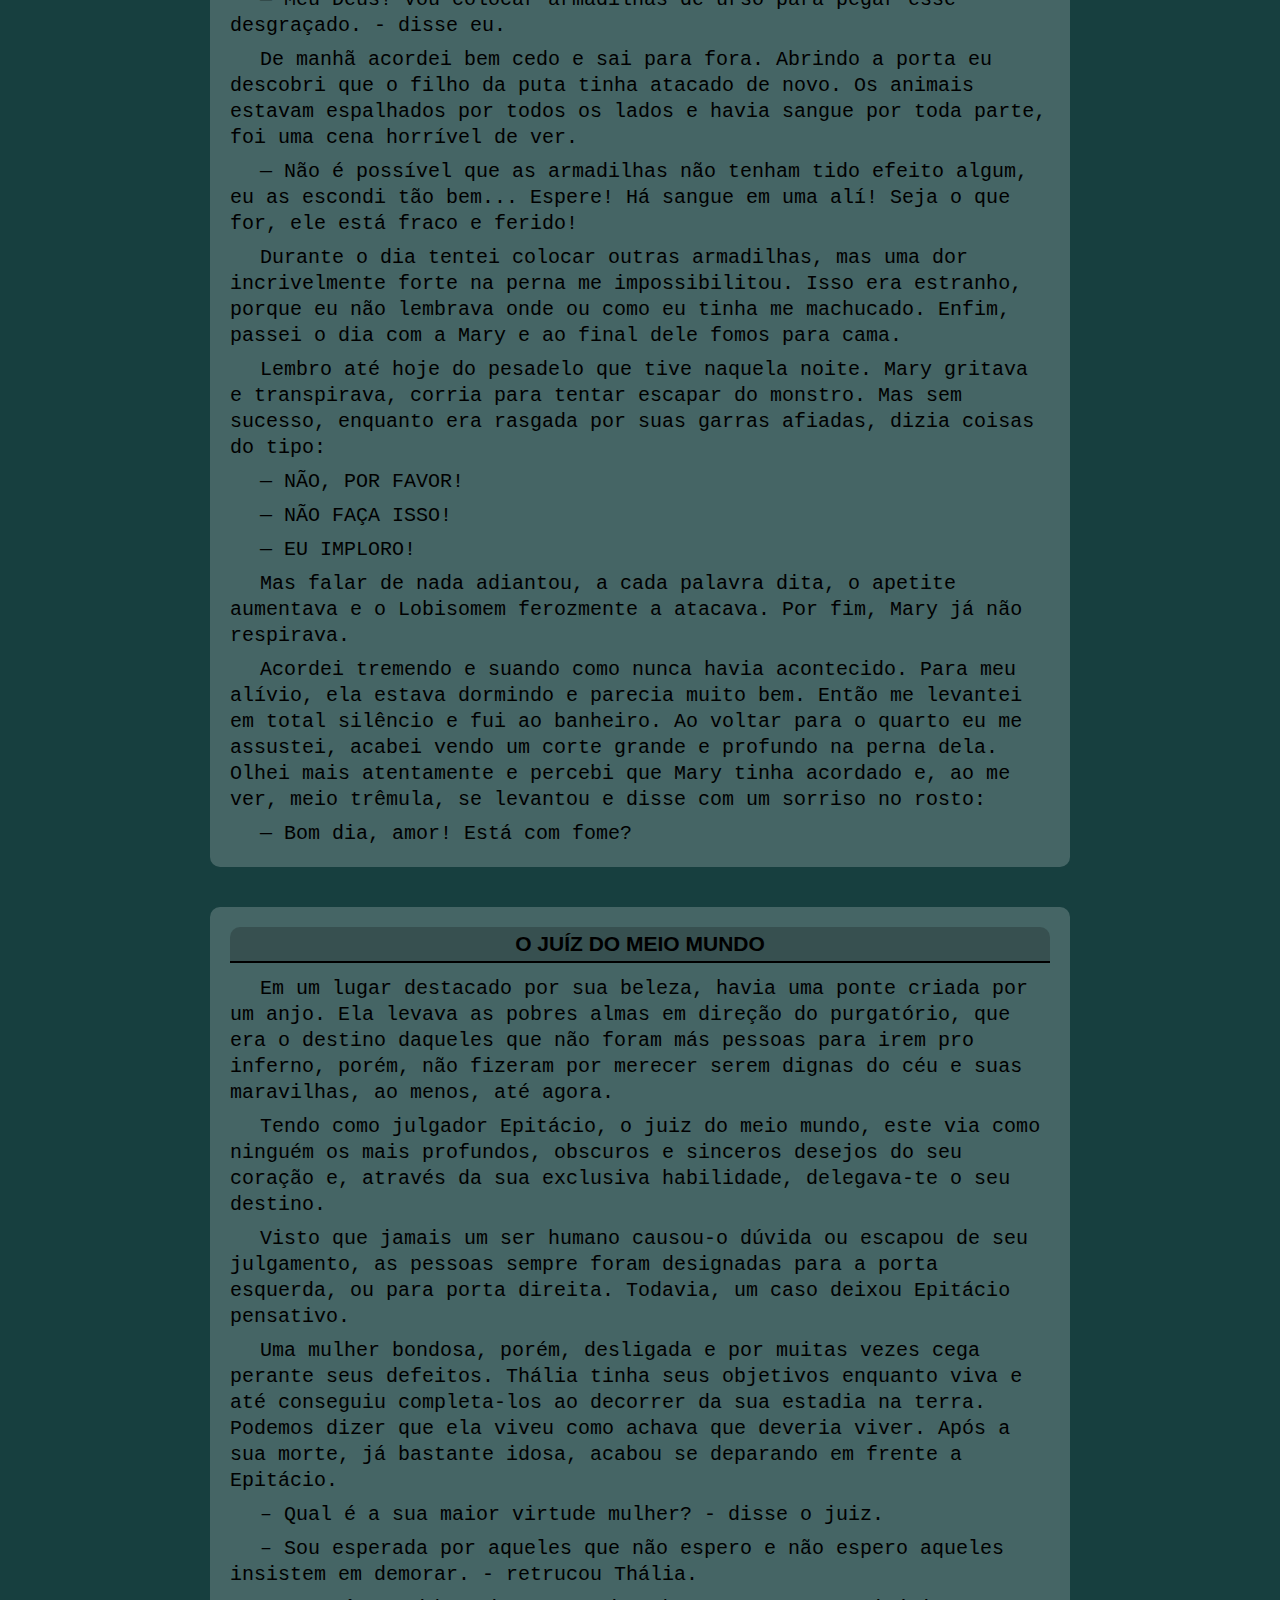
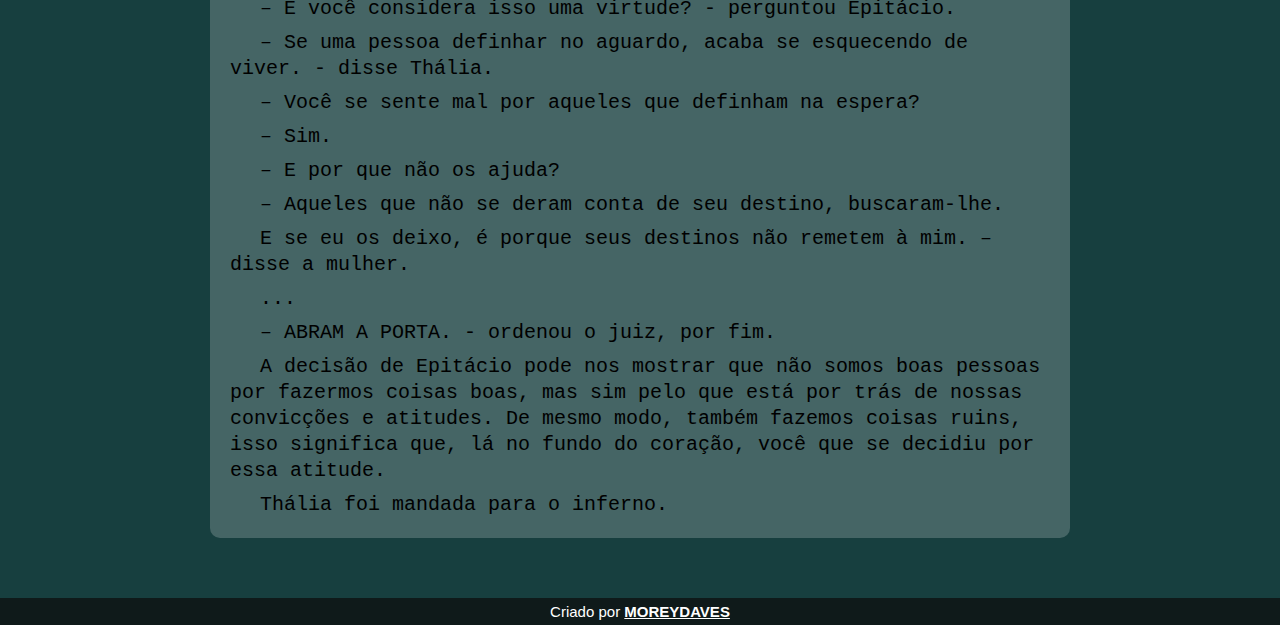
==== commit 05c8d5e4: "Tempo da vida added, estilo nos h3" ====
--- a/index.html
+++ b/index.html
@@ -45,7 +45,7 @@
             <h2 class="subtitulo">POEMAS</h2>
             <article>
 <div class="text">
-<h3>MINHA GAROTA</h3>
+<h3>Minha garota</h3>
 <pre>
 Ela não liga
 Minha garota
@@ -81,7 +81,7 @@
 </div>
 
 <div class="text">
-<h3>VOÔ DA VIDA</h3>
+<h3>Voô da vida</h3>
 <pre>
 Voar, voar
 O céu abraçar
@@ -106,7 +106,7 @@
 </div>
 
 <div class="text">
-<h3>TRÊS AMORES</h3>
+<h3>Três amores</h3>
 <pre>
 São três, os amores
 Vivi mais de uma paixão
@@ -163,7 +163,7 @@
 </div>
 
 <div class="text">
-<h3>Clint and Emily</h3>
+<h3>...</h3>
 <pre>
 Eu espero você
 Um dia se expressar
@@ -185,6 +185,42 @@
 Ainda sim
 A saudade que eu tenho de você
 Abre um buraco gigante em mim.
+</pre>
+</div>
+
+<div class="text">
+<h3>O tempo da vida</h3>
+<pre id="tempo-vida">
+Eu não sabia que doía tanto
+Uma vida solitária e próxima do fim
+Essa vida representava o quanto
+O tão quanto aquilo pesava em mim
+
+Uma dor tão doída
+Muito doida de se aguentar
+Se eu soubesse que era isso mesmo
+Teria até mesmo desistido de acordar
+
+Mas então conheci o tempo
+E tão rapido ele voou
+Viajando sem contratempo
+Não percebeu o quanto me ajudou
+
+Vendo ele passar e a dor se dissipar
+E então vagarosamente acabar
+O tempo rapidamente se afastar
+Mas atempo de falar: 
+"vai lá e volte a levantar"
+
+Você velozmente submeter
+E ver vida como ela é
+Não algo horrível de ter
+Uma maldição por falta de fé
+
+Mas sim aquilo que sempre sonhou
+Retornar ao mundo que um dia amou
+Reavivando o amor daquela dor tão doída
+Que nos acostumamos a chamar de vida.
 </pre>
 </div>
 
--- a/css/main.css
+++ b/css/main.css
@@ -1,5 +1,15 @@
 @charset "UTF-8";
 @import url('https://fonts.googleapis.com/css2?family=Cutive+Mono&display=swap');
+@media screen and (max-width: 400px){
+    main section.poemas article div.text pre#tempo-vida{
+        font-size: 18px;
+    }
+}
+@media screen and (max-width: 350px){
+    main section.poemas article div.text pre#tempo-vida{
+        font-size: 16px;
+    } 
+}
 
 main section.fotos article{
     display: flex;
@@ -82,11 +92,11 @@
 main section article div.text{
     color: white;
     background-color: rgba(0, 0, 0, 0.5);
-    display: inline-block;
     padding: 20px;
     border-radius: 10px;
     margin: 20px;
     align-self: flex-start;
+    display: inline-block;
 }
 
 main section article div.text pre{
@@ -97,8 +107,12 @@
 main section article div.text h3{
     font-size: 21px;
     border-bottom: 2px solid white;
-    display: inline-block;
+    display: block;
     margin-bottom: 13px;
+    background-color: rgba(0, 0, 0, 0.2);
+    padding: 5px 15px;
+    border-radius: 10px 10px 0px 0px;
+    text-align: center;
 }
 
 main section article div.text p{
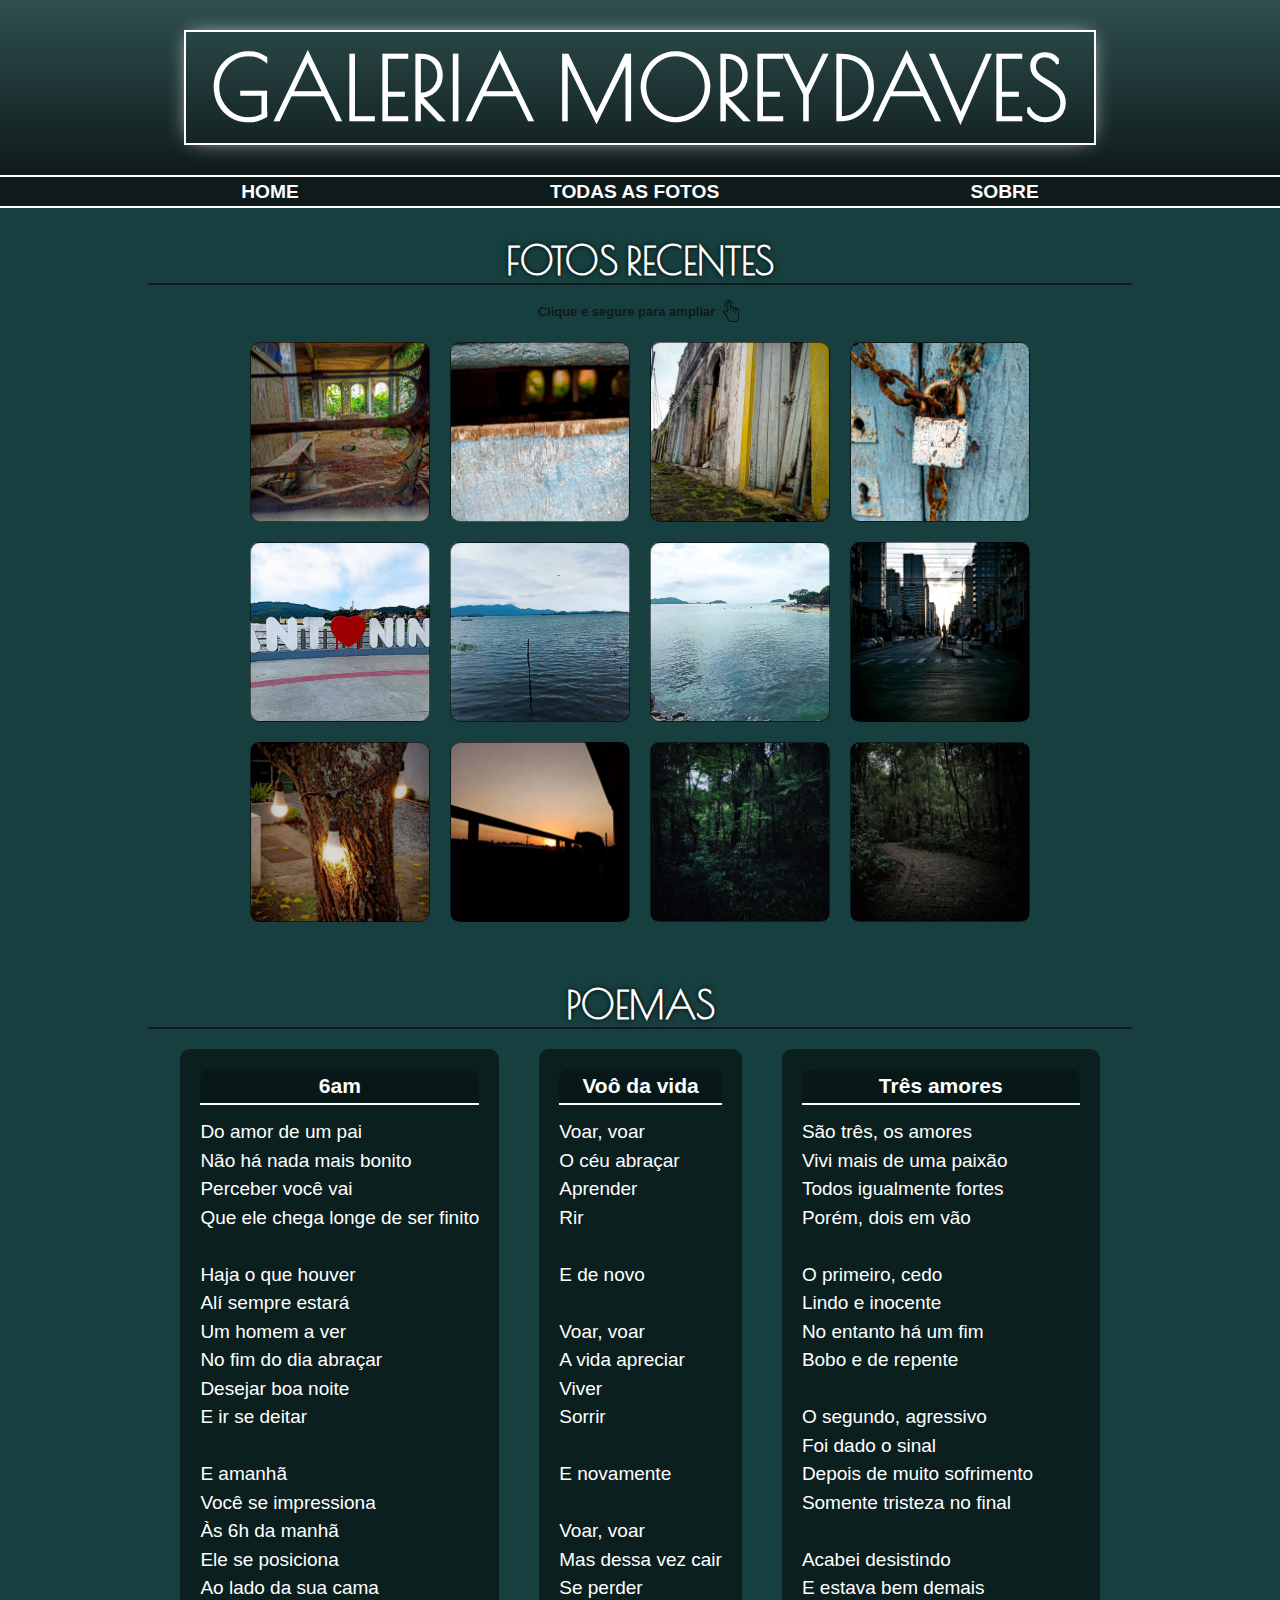
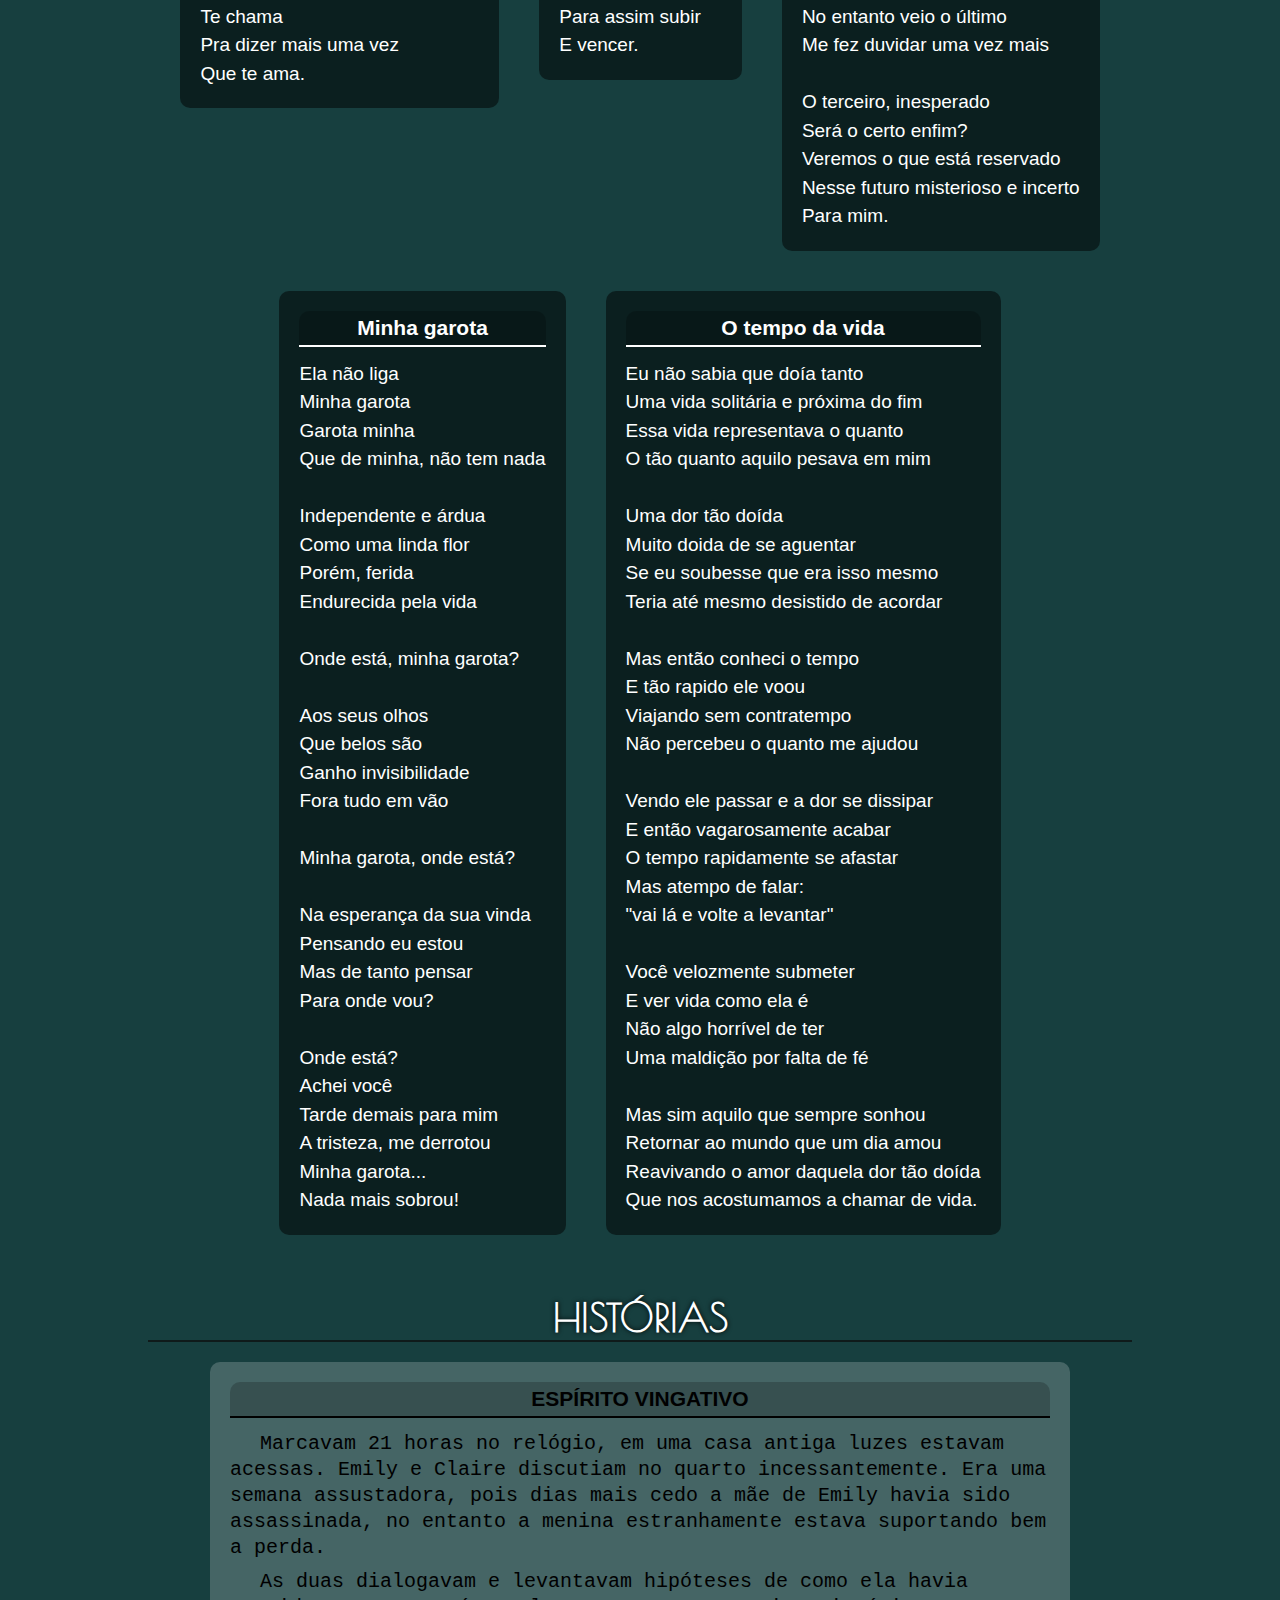
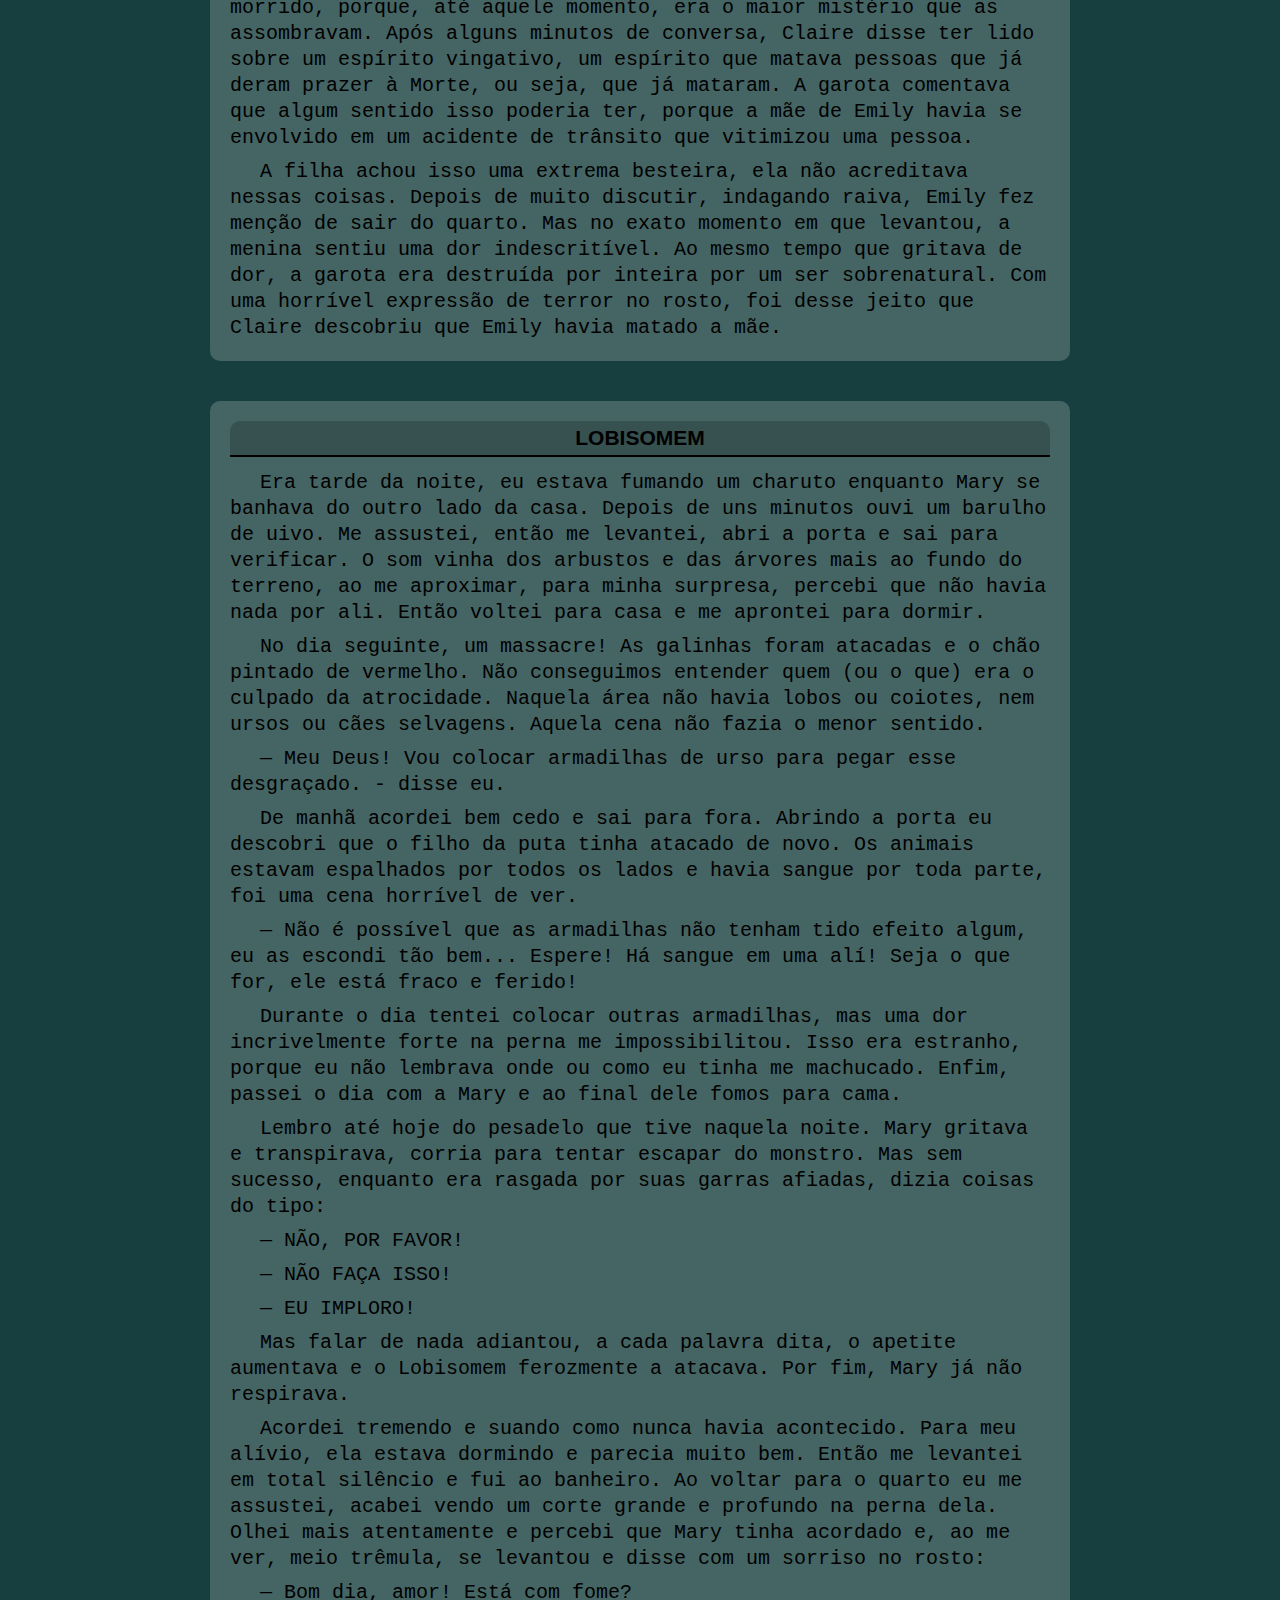
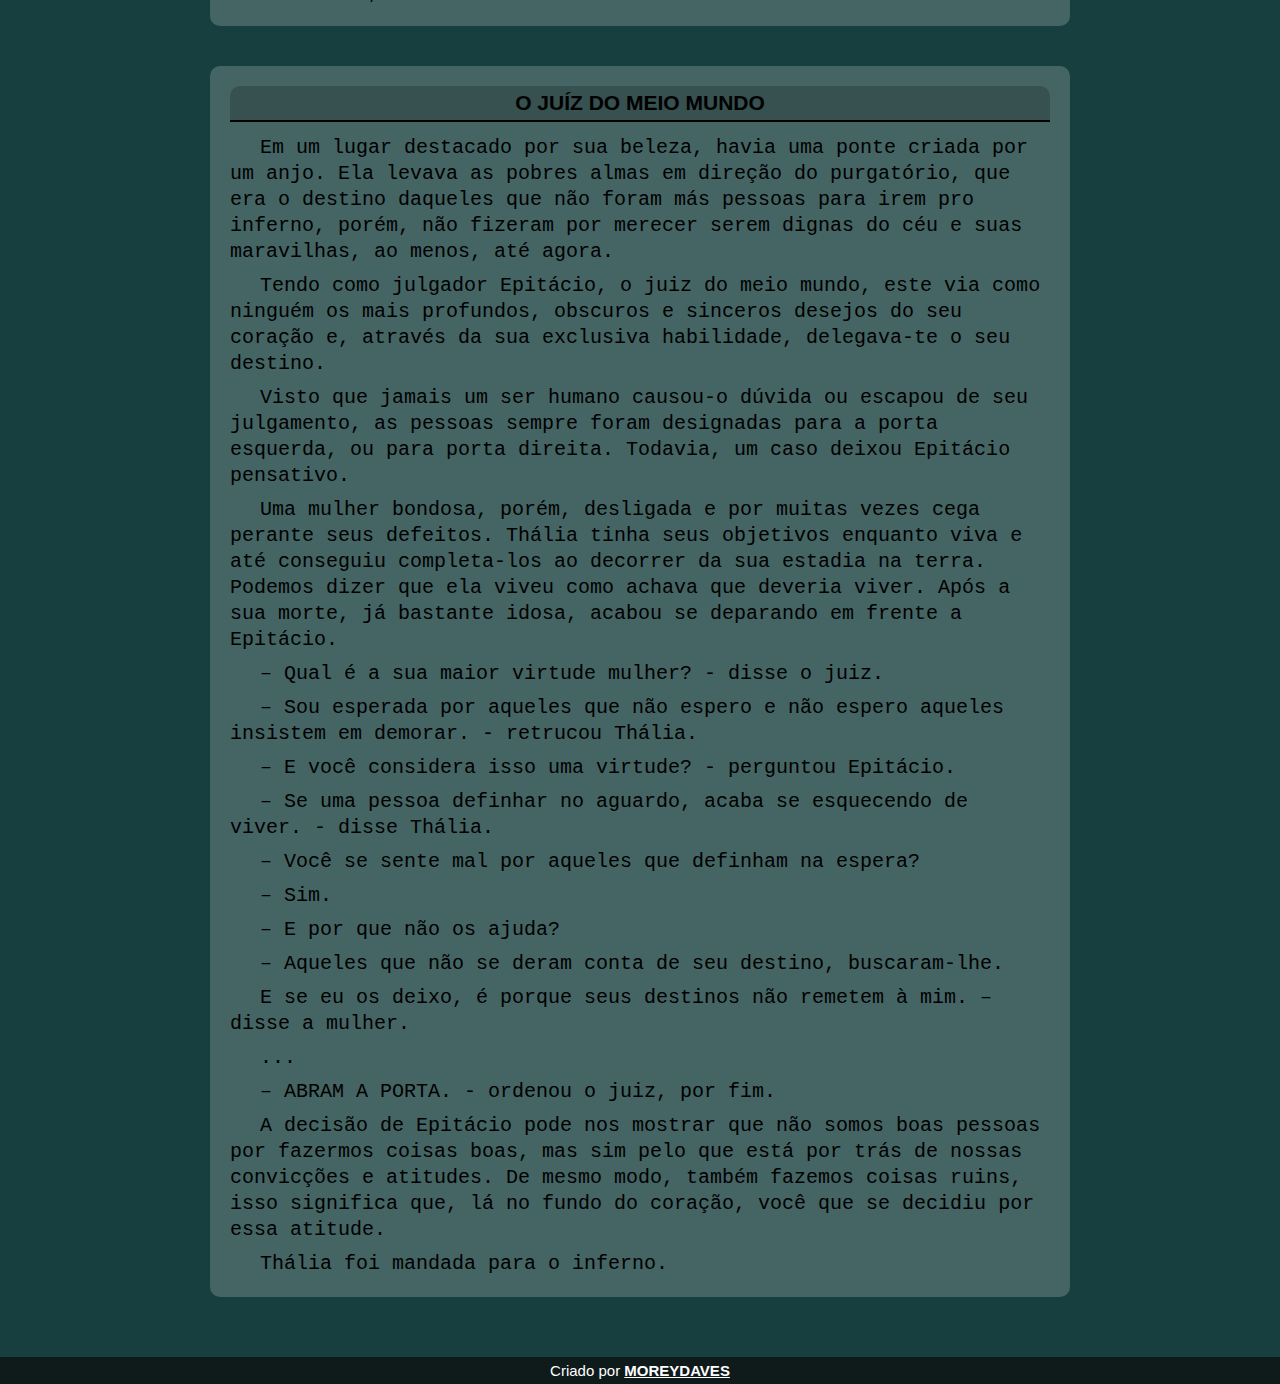
==== commit e66ec725: "mudando ordem dos poemas, -1" ====
--- a/index.html
+++ b/index.html
@@ -44,97 +44,6 @@
         <section class="poemas">
             <h2 class="subtitulo">POEMAS</h2>
             <article>
-<div class="text">
-<h3>Minha garota</h3>
-<pre>
-Ela não liga
-Minha garota
-Garota minha
-Que de minha, não tem nada
-
-Independente e árdua
-Como uma linda flor
-Porém, ferida
-Endurecida pela vida
-
-Onde está, minha garota?
-
-Aos seus olhos
-Que belos são
-Ganho invisibilidade
-Fora tudo em vão
-
-Minha garota, onde está?
-
-Na esperança da sua vinda
-Pensando eu estou
-Mas de tanto pensar
-Para onde vou?
-
-Onde está?
-Achei você
-Tarde demais para mim
-A tristeza, me derrotou
-Minha garota...
-Nada mais sobrou!
-</pre>
-</div>
-
-<div class="text">
-<h3>Voô da vida</h3>
-<pre>
-Voar, voar
-O céu abraçar
-Aprender
-Rir
-
-E de novo
-
-Voar, voar
-A vida apreciar
-Viver
-Sorrir
-
-E novamente
-
-Voar, voar
-Mas dessa vez cair
-Se perder
-Para assim subir
-E vencer.
-</pre>
-</div>
-
-<div class="text">
-<h3>Três amores</h3>
-<pre>
-São três, os amores
-Vivi mais de uma paixão
-Todos igualmente fortes
-Porém, dois em vão
-
-O primeiro, cedo
-Lindo e inocente
-No entanto há um fim
-Bobo e de repente
-
-O segundo, agressivo
-Foi dado o sinal
-Depois de muito sofrimento
-Somente tristeza no final
-
-Acabei desistindo
-E estava bem demais
-No entanto veio o último
-Me fez duvidar uma vez mais
-
-O terceiro, inesperado
-Será o certo enfim?
-Veremos o que está reservado
-Nesse futuro misterioso e incerto
-Para mim.
-</pre>
-</div>
 
 <div class="text">
 <h3>6am</h3>
@@ -163,28 +72,95 @@
 </div>
 
 <div class="text">
-<h3>...</h3>
+<h3>Voô da vida</h3>
 <pre>
-Eu espero você
-Um dia se expressar
-E finalmente falar
-Que sente muito
-Para todos os efeitos
-Que errou
-Esponha seus defeitos
-Se arrependa da sua ação
-Que corrompeu por inteiro
-Meu coração
-Mas, mesmo agora
-Eu confesso que
-Deixei o tempo passar
-E lembrando do passado
-Eu tive a certeza
-Sentindo com clareza
-Que ao fim
-Ainda sim
-A saudade que eu tenho de você
-Abre um buraco gigante em mim.
+Voar, voar
+O céu abraçar
+Aprender
+Rir
+
+E de novo
+
+Voar, voar
+A vida apreciar
+Viver
+Sorrir
+
+E novamente
+
+Voar, voar
+Mas dessa vez cair
+Se perder
+Para assim subir
+E vencer.
+</pre>
+</div>
+
+
+<div class="text">
+<h3>Três amores</h3>
+<pre>
+São três, os amores
+Vivi mais de uma paixão
+Todos igualmente fortes
+Porém, dois em vão
+
+O primeiro, cedo
+Lindo e inocente
+No entanto há um fim
+Bobo e de repente
+
+O segundo, agressivo
+Foi dado o sinal
+Depois de muito sofrimento
+Somente tristeza no final
+
+Acabei desistindo
+E estava bem demais
+No entanto veio o último
+Me fez duvidar uma vez mais
+
+O terceiro, inesperado
+Será o certo enfim?
+Veremos o que está reservado
+Nesse futuro misterioso e incerto
+Para mim.
+</pre>
+</div>
+
+<div class="text">
+<h3>Minha garota</h3>
+<pre>
+Ela não liga
+Minha garota
+Garota minha
+Que de minha, não tem nada
+
+Independente e árdua
+Como uma linda flor
+Porém, ferida
+Endurecida pela vida
+
+Onde está, minha garota?
+
+Aos seus olhos
+Que belos são
+Ganho invisibilidade
+Fora tudo em vão
+
+Minha garota, onde está?
+
+Na esperança da sua vinda
+Pensando eu estou
+Mas de tanto pensar
+Para onde vou?
+
+Onde está?
+Achei você
+Tarde demais para mim
+A tristeza, me derrotou
+Minha garota...
+Nada mais sobrou!
 </pre>
 </div>
 
